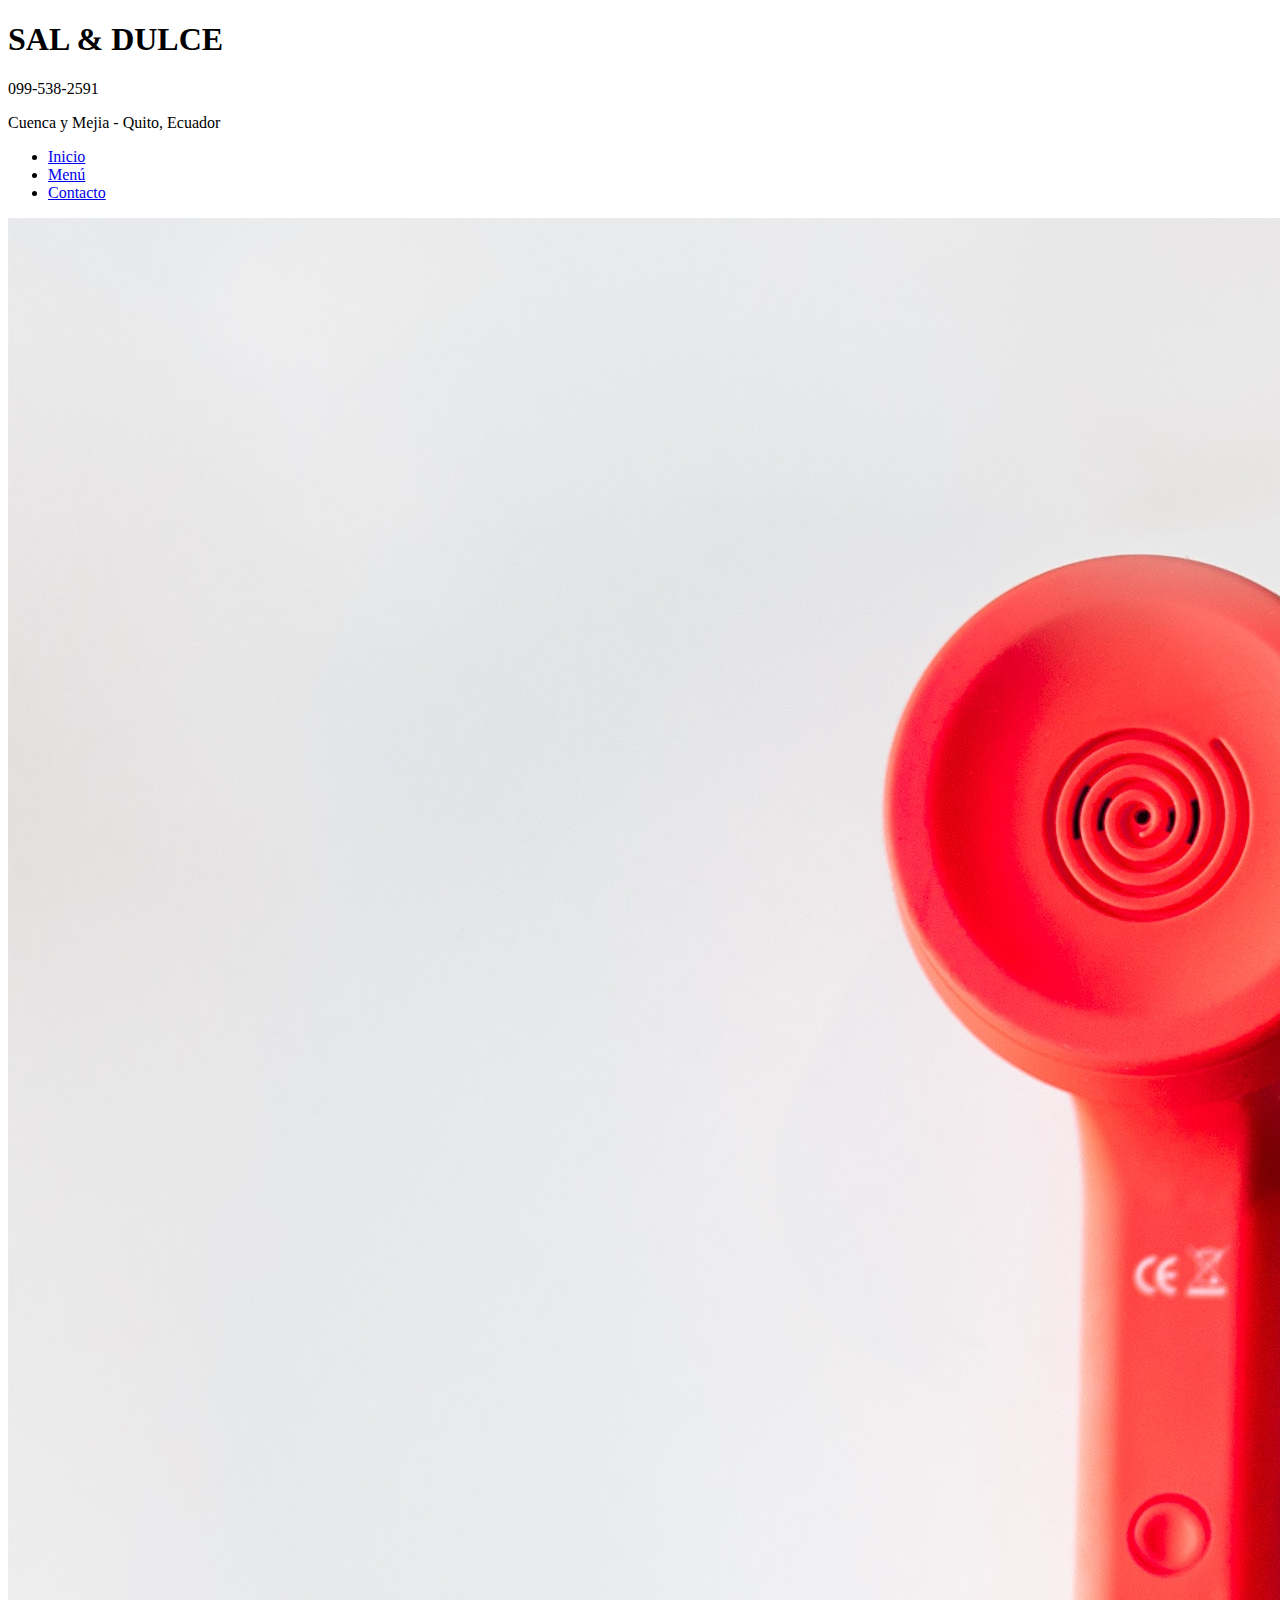
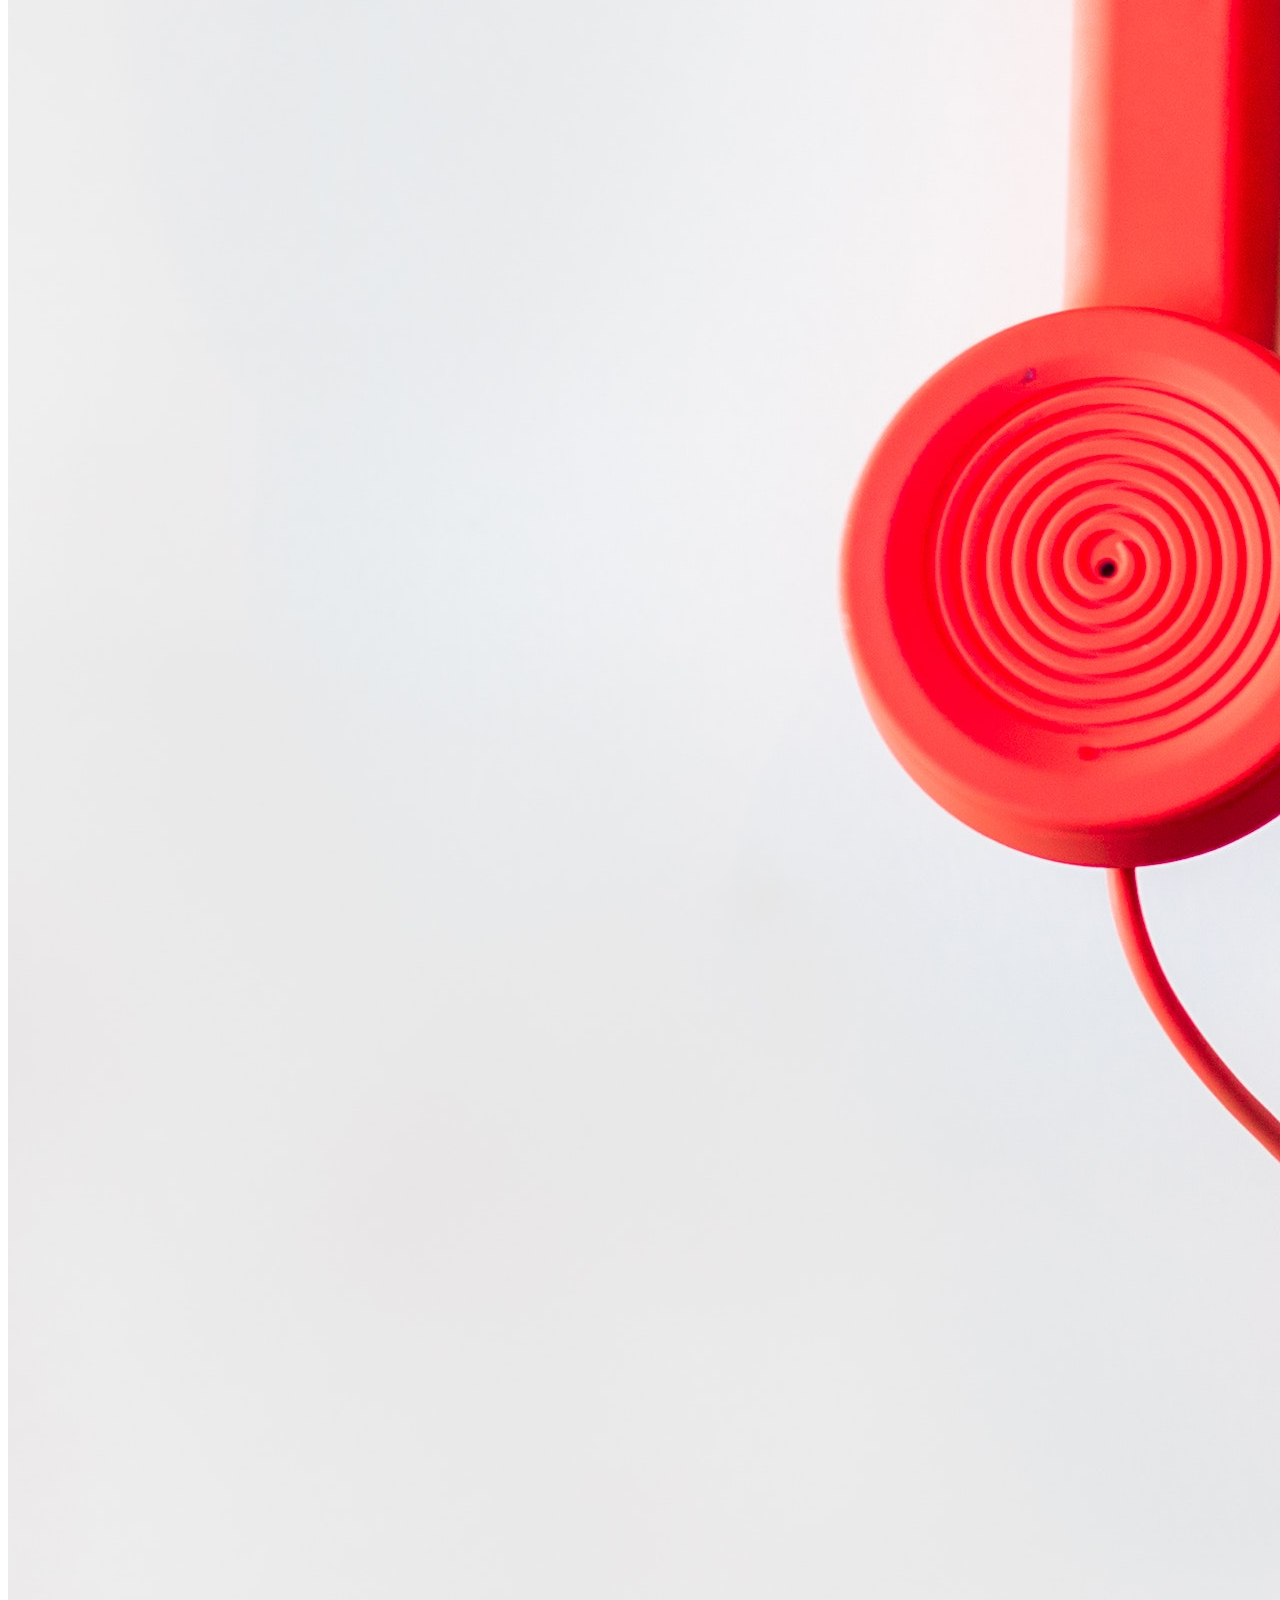
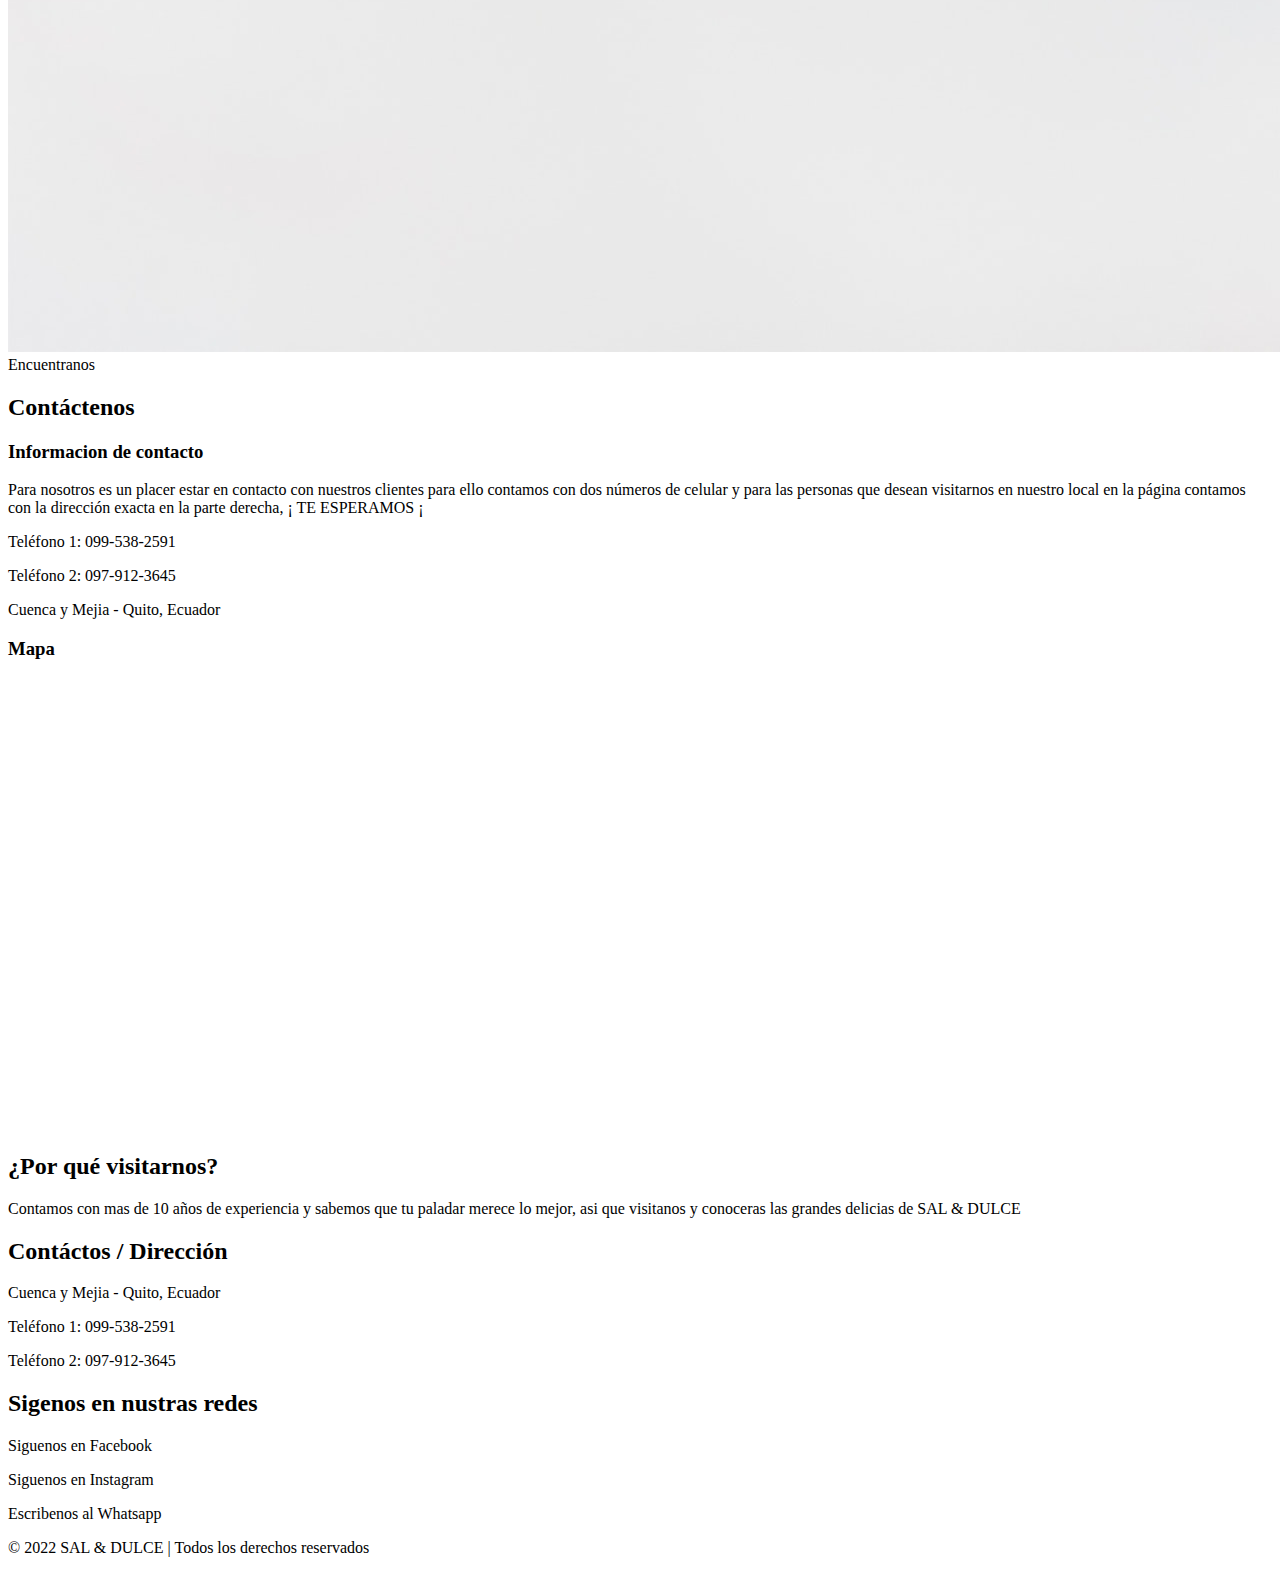
==== contacto.html @ 640c5a64 "Add files via upload" ====
<!DOCTYPE html>
<html lang="es">
  <head>
    <meta charset="utf-8">
    <title>Contacto | SAL & DULCE</title>
    <meta name="viewport" content="width=device-width, user-scalable=yes, initial-scale=1.0, maximum-scale=3.0, minimum-scale=1.0">
    <link rel="shortcut icon" href="imagen/Pestaña.jpeg" type="img/x-icon">
    <link rel="stylesheet" href="estilos.css">
    <link rel="stylesheet" href="css/contacto.css">
    <link rel="stylesheet" href="css/fontello.css">
  </head>
  <body>
    <header class="main-header">
      <div class="container container--flex">
        <div class="logo-container column column--50">
          <h1 class="logo">SAL & DULCE</h1>
        </div>
        <div class="main-header__contacInfo column column--50">
          <p class="main-header__contacInfo__phone">
            <span class="icon-phone">099-538-2591</span>
          </p>
          <p class="main-header__contacInfo__address">
            <span class="icon-location">Cuenca y Mejia - Quito, Ecuador</span>
          </p>
        </div>
      </div>
      </header>
      <nav class="main-nav">
        <div class="container container--flex">
          <span class="icon-menu" id="btnmenu"></span>
          <ul class="menu" id="menu">
            <li class="menu__item"><a href="index.html" class="menu__link">Inicio</a></li>
            <!--<li class="menu__item"><a href="nosotros.html" class="menu__link">Nosotros</a></li>-->
            <li class="menu__item"><a href="menu.html" class="menu__link">Menú</a></li>
            <li class="menu__item"><a href="contacto.html" class="menu__link menu__link--select">Contacto</a></li>
          </ul>
          <div class="social-icon">
            <a href="https://www.facebook.com/Sal-Dulce-102624468648992" class="social-icon__link">
              <spam class="icon-facebook"></spam>
            </a>
            <a href="https://www.instagram.com/salydulce58/" class="social-icon__link">
              <spam class="icon-instagram"></spam>
            </a>
            <a href="" class="social-icon__link">
              <spam class="icon-whatsapp"></spam>
            </a>
          </div>
        </div>
      </nav>
      <section class="banner">
        <img src="imagen/baner-contacto.jpg" alt="" class="banner__img">
        <div class="banner__content">Encuentranos</div>
      </section>
      <main class="main">
        <section class="group contact">
          <h2 class="group__title">Contáctenos</h2>
          <div class="container container--flex">
            <div class="contact-information column column--50">
              <h3 class="column__title">Informacion de contacto</h3>
              <p class="column__txt">Para nosotros es un placer estar en contacto con nuestros clientes para ello contamos con dos números de celular y para las personas que desean visitarnos en nuestro local en la página contamos con la dirección exacta en la parte derecha, ¡ TE ESPERAMOS ¡</p>
              <p class="column__txt"><span class="icon-phone"></span>Teléfono 1: 099-538-2591</p>
              <p class="column__txt"><span class="icon-phone"></span>Teléfono 2: 097-912-3645</p>
              <p class="column__txt"><span class="icon-location"></span>Cuenca y Mejia - Quito, Ecuador</p>
              <div class="social-icon">
                <a href="https://www.facebook.com/Sal-Dulce-102624468648992" class="social-icon__link"><spam class="icon-facebook"></spam></a>
                <a href="https://www.instagram.com/salydulce58/" class="social-icon__link"><spam class="icon-instagram"></spam></a>
                <a href="" class="social-icon__link"><spam class="icon-whatsapp"></spam></a>
              </div>
            </div>
            <div  class="formulario column column--50">
              <h3 class="column__title">Mapa</h3>
              <iframe src="https://www.google.com/maps/embed?pb=!1m18!1m12!1m3!1d249.36184358241204!2d-78.51302992907988!3d-0.2177865762095249!2m3!1f0!2f0!3f0!3m2!1i1024!2i768!4f13.1!3m3!1m2!1s0x0%3A0x1cfa40de4ee5f820!2sSAL%20Y%20DULCE!5e0!3m2!1ses-419!2sec!4v1648681097651!5m2!1ses-419!2sec" width="600" height="450" style="border:0;" allowfullscreen="" loading="lazy" referrerpolicy="no-referrer-when-downgrade" class="mapa"></iframe>              
            </div>
          </div>
        </section>
      </main>
      <footer class="main-footer">
        <div class="container container--flex">
          <div class="column column--33">
            <h2 class="column__title">¿Por qué visitarnos?</h2>
            <p class="column__txt">Contamos con mas de 10 años de experiencia y sabemos que tu paladar merece lo mejor, asi que visitanos y conoceras las grandes delicias de SAL & DULCE</p>
          </div>
          <div class="column column--33">
            <h2 class="column__title">Contáctos / Dirección</h2>
            <p class="column__txt">Cuenca y Mejia - Quito, Ecuador</p>
            <p class="column__txt">Teléfono 1: 099-538-2591</p>
            <p class="column__txt">Teléfono 2: 097-912-3645</p>
          </div>
          <div class="column column--33">
            <h2 class="column__title">Sigenos en nustras redes</h2>
            <p class="column__txt"><a href="https://www.facebook.com/Sal-Dulce-102624468648992" class="icon-facebook"></a>Siguenos en Facebook</p>
            <p class="column__txt"><a href="https://www.instagram.com/salydulce58/" class="icon-instagram"></a>Siguenos en Instagram</p>
            <p class="column__txt"><a href="" class="icon-whatsapp"></a>Escribenos al Whatsapp</p>
          </div>
          <p class="copy">&copy 2022 SAL & DULCE | Todos los derechos reservados</p>
        </div>
      </footer>
      <script src="js/menu.js"></script>
      <script src="js/modal.js"></script>
  </body>
</html>
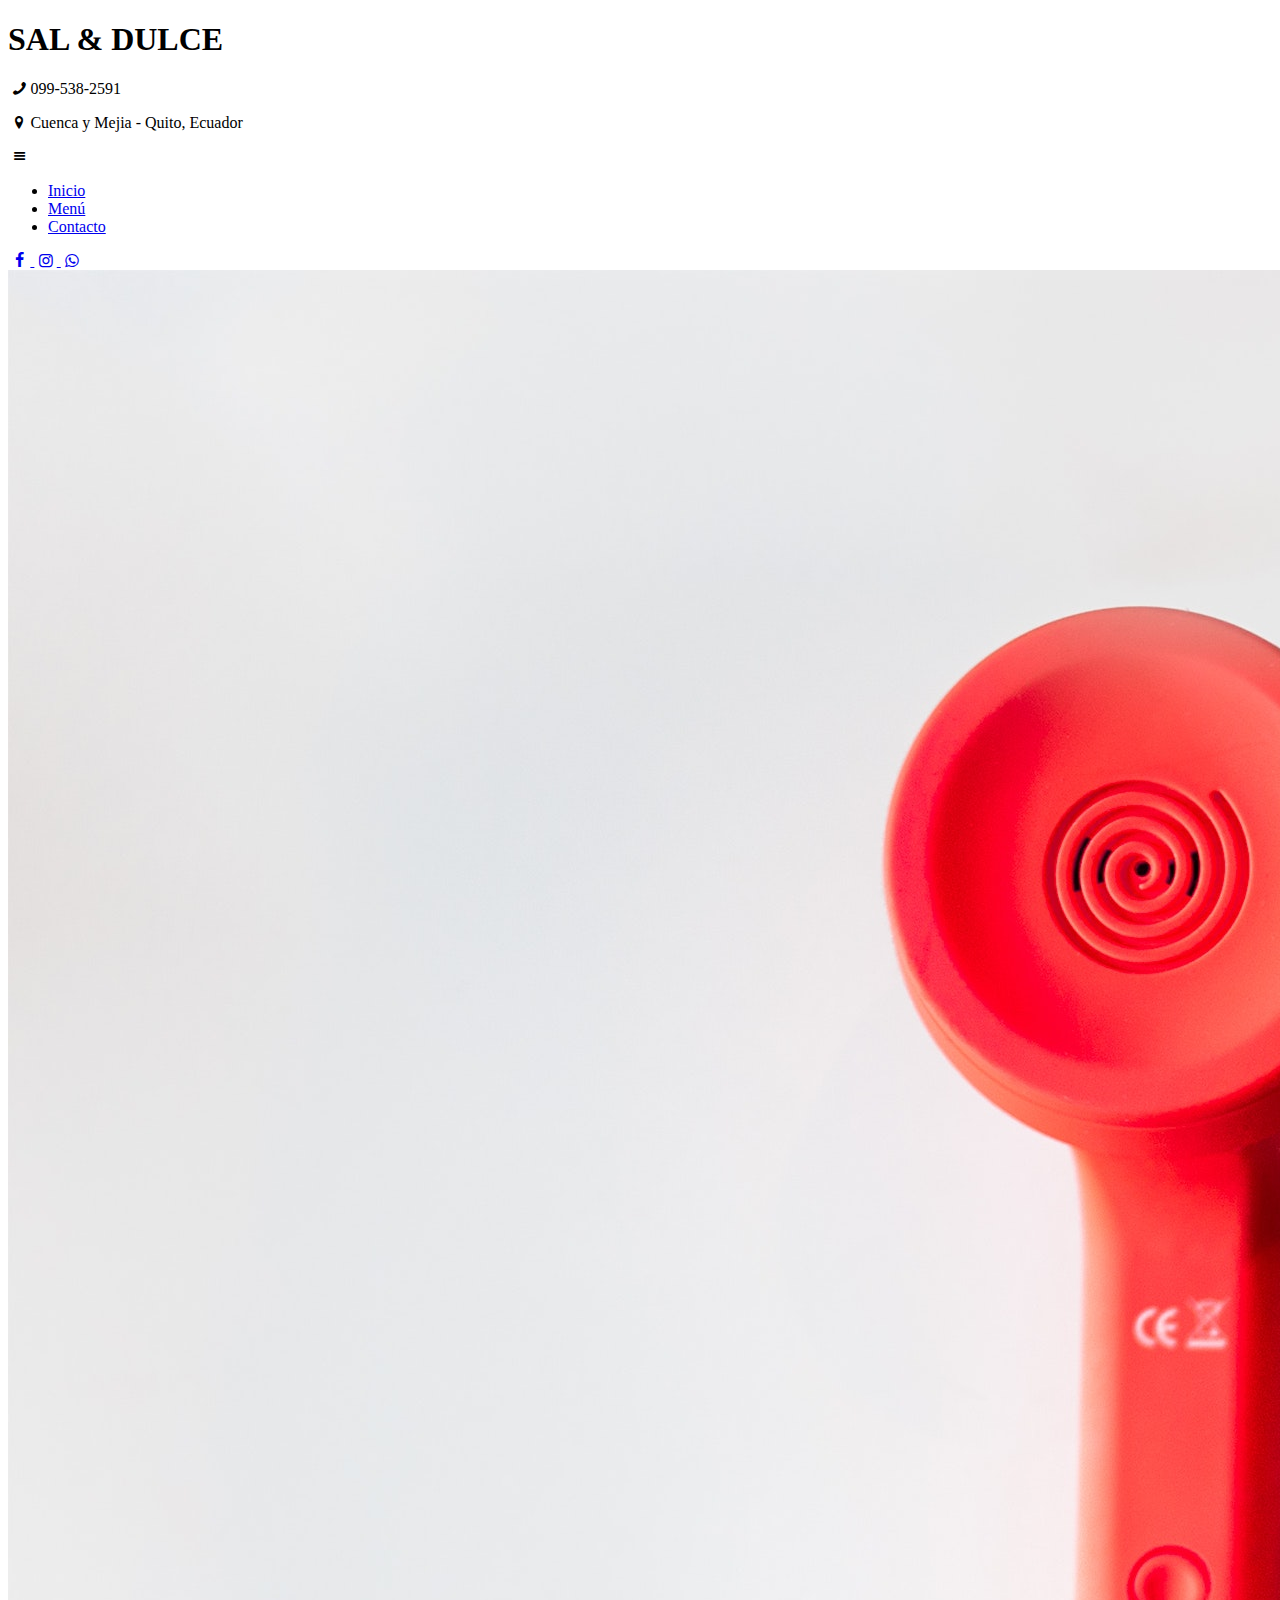
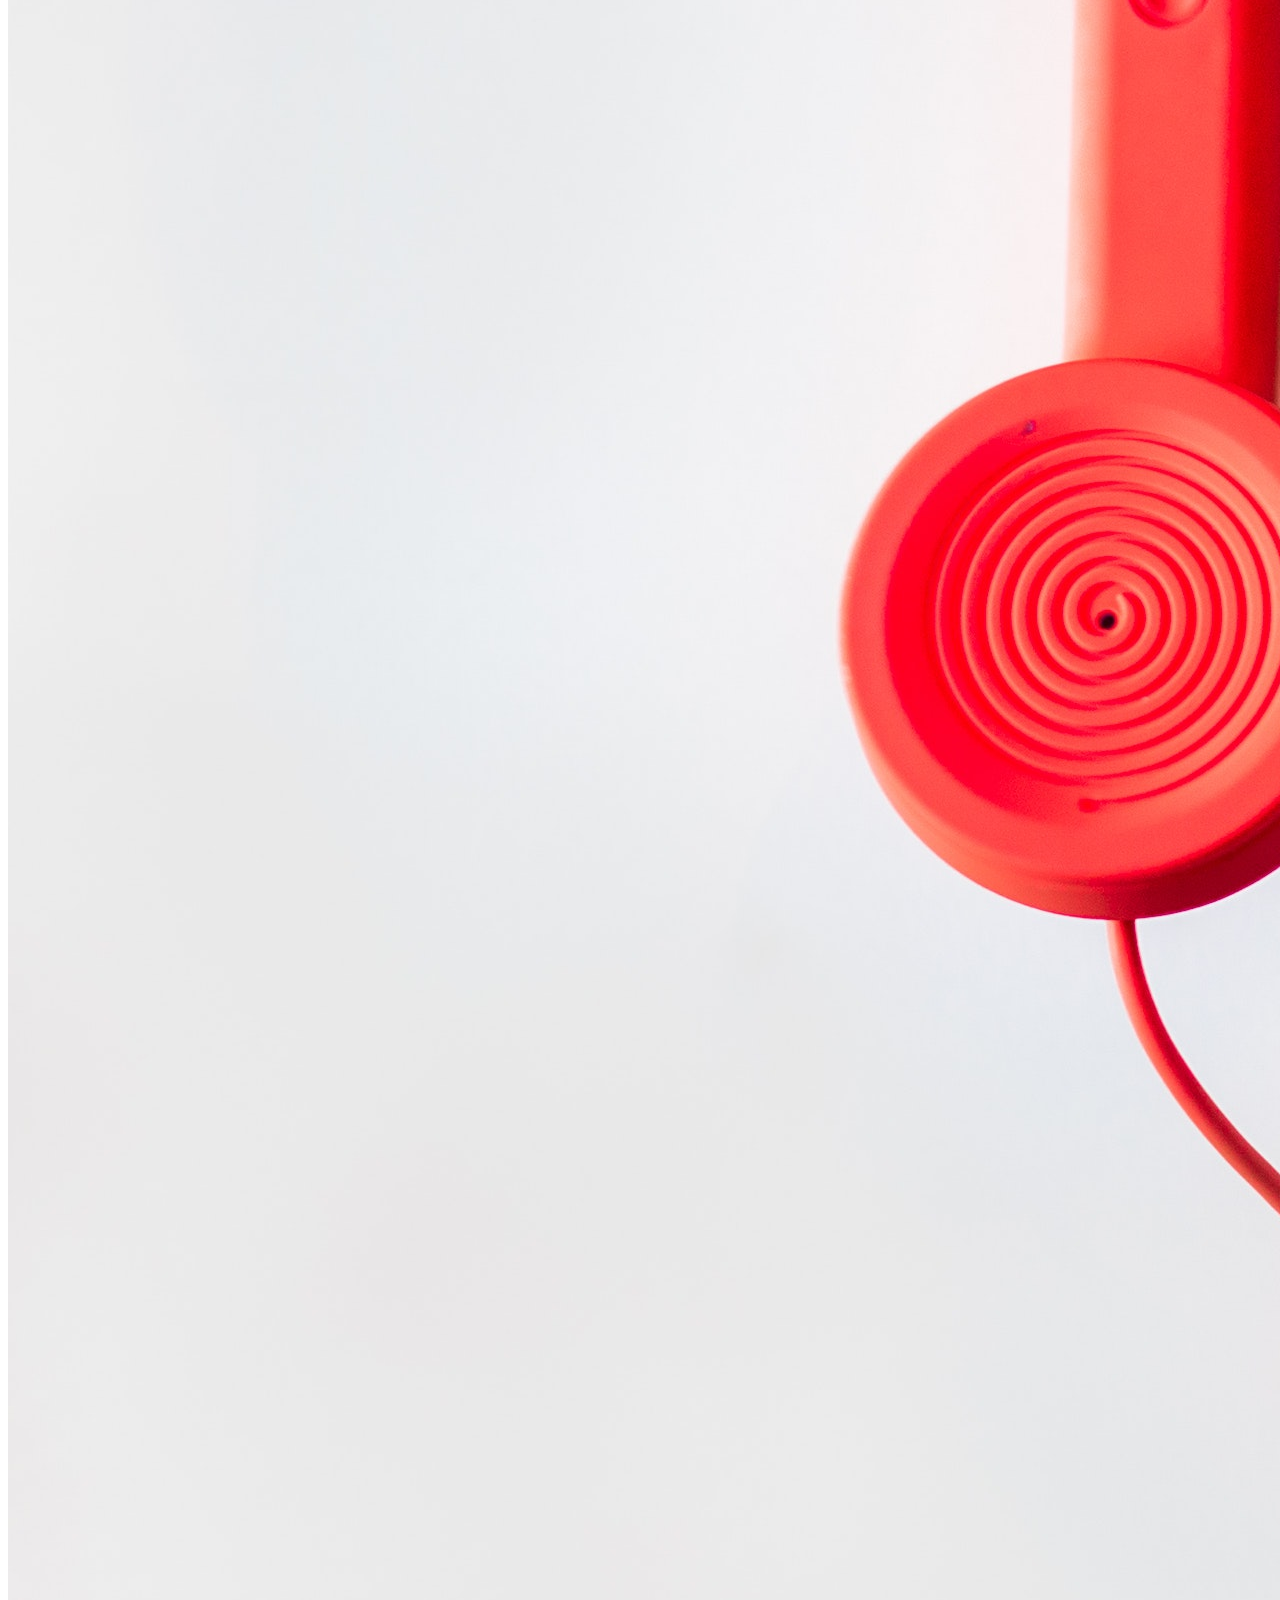
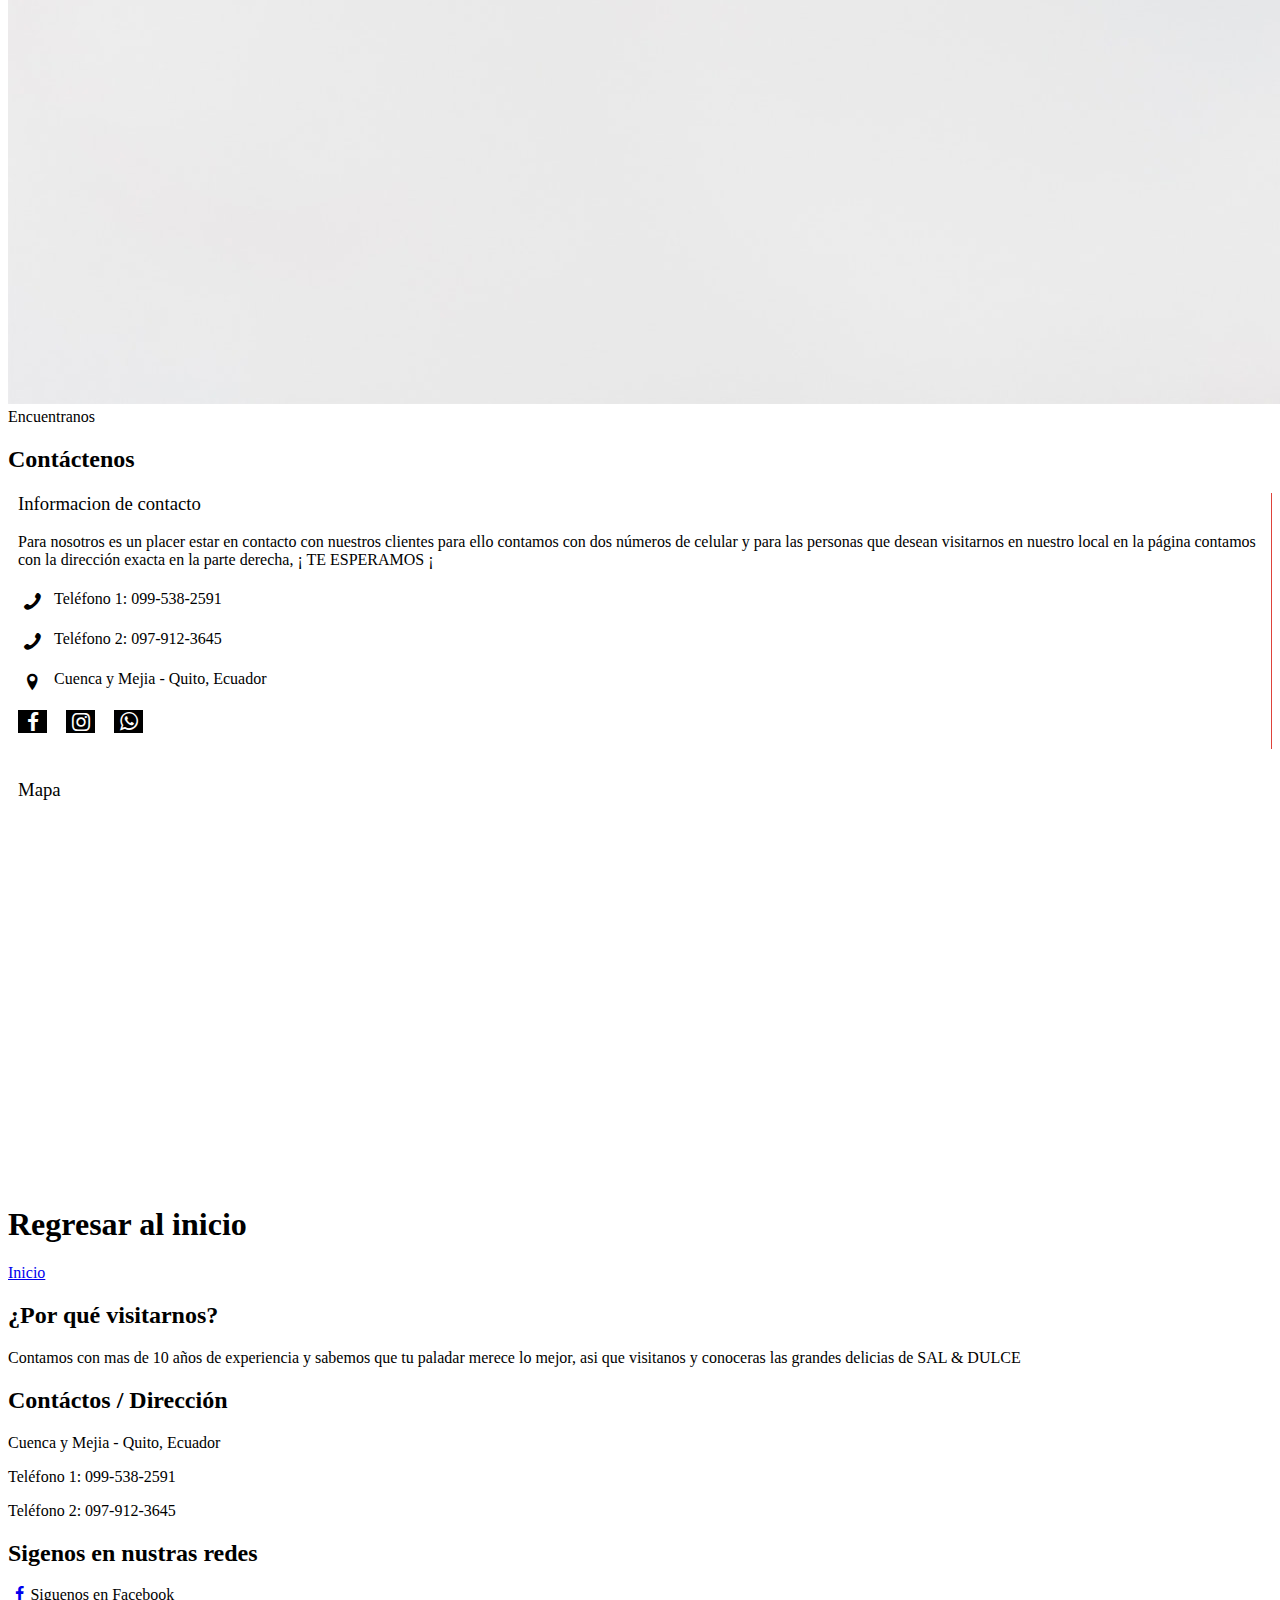
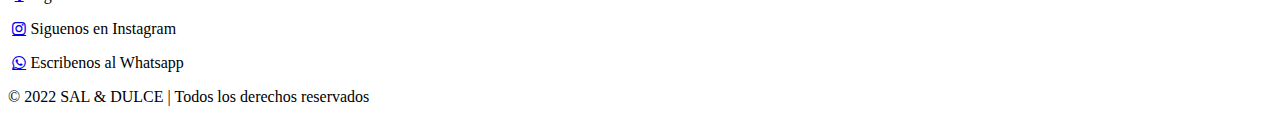
==== commit 0ca70b57: "Add files via upload" ====
--- a/contacto.html
+++ b/contacto.html
@@ -41,7 +41,7 @@
             <a href="https://www.instagram.com/salydulce58/" class="social-icon__link">
               <spam class="icon-instagram"></spam>
             </a>
-            <a href="" class="social-icon__link">
+            <a href="https://wa.me/593995382591" class="social-icon__link">
               <spam class="icon-whatsapp"></spam>
             </a>
           </div>
@@ -64,7 +64,7 @@
               <div class="social-icon">
                 <a href="https://www.facebook.com/Sal-Dulce-102624468648992" class="social-icon__link"><spam class="icon-facebook"></spam></a>
                 <a href="https://www.instagram.com/salydulce58/" class="social-icon__link"><spam class="icon-instagram"></spam></a>
-                <a href="" class="social-icon__link"><spam class="icon-whatsapp"></spam></a>
+                <a href="https://wa.me/593995382591" class="social-icon__link"><spam class="icon-whatsapp"></spam></a>
               </div>
             </div>
             <div  class="formulario column column--50">
@@ -74,6 +74,8 @@
           </div>
         </section>
       </main>
+      <h1 class="platos__title title " href="manu.html">Regresar al inicio</h1>
+        <a href="index.html" class="btn btn--contact">Inicio</a> 
       <footer class="main-footer">
         <div class="container container--flex">
           <div class="column column--33">
@@ -90,7 +92,7 @@
             <h2 class="column__title">Sigenos en nustras redes</h2>
             <p class="column__txt"><a href="https://www.facebook.com/Sal-Dulce-102624468648992" class="icon-facebook"></a>Siguenos en Facebook</p>
             <p class="column__txt"><a href="https://www.instagram.com/salydulce58/" class="icon-instagram"></a>Siguenos en Instagram</p>
-            <p class="column__txt"><a href="" class="icon-whatsapp"></a>Escribenos al Whatsapp</p>
+            <p class="column__txt"><a href="https://wa.me/593995382591" class="icon-whatsapp"></a>Escribenos al Whatsapp</p>
           </div>
           <p class="copy">&copy 2022 SAL & DULCE | Todos los derechos reservados</p>
         </div>
--- a/css/contacto.css
+++ b/css/contacto.css
@@ -0,0 +1,89 @@
+.contact-information{
+  padding: 10px;
+  padding-top: 0;
+  margin-bottom: 30px;
+  border-bottom: 1px solid #DE423A;
+}
+.contact-information .column__title{
+  font-family: 'Pacifico', cursive;
+  font-weight: 100;
+}
+.formulario .column__title{
+  font-family: 'Pacifico', cursive;
+  font-weight: 100;
+}
+.contact-information [class*="icon-"]{
+  font-size: 1.3em;
+  margin-right: 7px;
+  position: relative;
+  top: 5px;
+}
+.contact-information .social-icon{
+  justify-content: flex-start;
+  margin-bottom: 10px;
+}
+.contact-information .social-icon [class*="icon-"] {
+  background: black;
+  color: #fff;
+  margin-left: 0;
+  margin-right: 15px;
+}
+.formulario{
+  padding: 10px;
+  padding-top: 0;
+}
+.formulario__label, .formulario__input-txt, .formulario__textarea{
+  display: block;
+  width: 100%;
+}
+.formulario__input-txt{
+  padding: 10px;
+  margin-bottom: 10px;
+}
+.formulario__textarea{
+  min-height: 100px;
+  min-width: 100%;
+  max-width: 100%;
+  max-height: 100px;
+}
+.formulario__btn{
+  border: none;
+  cursor: pointer;
+  font-size: 1em;
+}
+@media screen and (min-width:480px){
+  .contact .container--flex{
+    align-items: flex-start;
+  }
+  .contact-information p {
+    font-size: 0.75em;
+  }
+  .contact-information{
+    border-right: 1px solid #DE423A;
+    border-bottom: none;
+  }
+  .mapa{
+    width: 240px;
+    height: 300px;
+  }
+
+}
+@media screen and (min-width:768px){
+  .contact-information p {
+    font-size: 1em;
+  }
+  .column-information .column__title{
+    font-size: 1.5em;
+  }
+  .mapa{
+    width: 400px;
+    height: 350px;
+  }
+}
+
+@media screen and (min-width:1024px){
+  .mapa{
+    width: 540px;
+    height: 350px;
+  }
+}
--- a/css/fontello.css
+++ b/css/fontello.css
@@ -0,0 +1,100 @@
+@font-face {
+  font-family: 'fontello';
+  src: url('../fuentes/fontello.eot?84308937');
+  src: url('../fuentes/fontello.eot?84308937#iefix') format('embedded-opentype'),
+       url('../fuentes/fontello.woff2?84308937') format('woff2'),
+       url('../fuentes/fontello.woff?84308937') format('woff'),
+       url('../fuentes/fontello.ttf?84308937') format('truetype'),
+       url('../fuentes/fontello.svg?84308937#fontello') format('svg');
+  font-weight: normal;
+  font-style: normal;
+}
+/* Chrome hack: SVG is rendered more smooth in Windozze. 100% magic, uncomment if you need it. */
+/* Note, that will break hinting! In other OS-es font will be not as sharp as it could be */
+/*
+@media screen and (-webkit-min-device-pixel-ratio:0) {
+  @font-face {
+    font-family: 'fontello';
+    src: url('../font/fontello.svg?84308937#fontello') format('svg');
+  }
+}
+*/
+[class^="icon-"]:before, [class*=" icon-"]:before {
+  font-family: "fontello";
+  font-style: normal;
+  font-weight: normal;
+  speak: never;
+
+  display: inline-block;
+  text-decoration: inherit;
+  width: 1em;
+  margin-right: .2em;
+  text-align: center;
+  /* opacity: .8; */
+
+  /* For safety - reset parent styles, that can break glyph codes*/
+  font-variant: normal;
+  text-transform: none;
+
+  /* fix buttons height, for twitter bootstrap */
+  line-height: 1em;
+
+  /* Animation center compensation - margins should be symmetric */
+  /* remove if not needed */
+  margin-left: .2em;
+
+  /* you can be more comfortable with increased icons size */
+  /* font-size: 120%; */
+
+  /* Font smoothing. That was taken from TWBS */
+  -webkit-font-smoothing: antialiased;
+  -moz-osx-font-smoothing: grayscale;
+
+  /* Uncomment for 3D effect */
+  /* text-shadow: 1px 1px 1px rgba(127, 127, 127, 0.3); */
+}
+
+.icon-picture:before { content: '\e800'; } /* '' */
+.icon-user:before { content: '\e801'; } /* '' */
+.icon-users:before { content: '\e802'; } /* '' */
+.icon-cancel:before { content: '\e803'; } /* '' */
+.icon-check:before { content: '\e804'; } /* '' */
+.icon-menu:before { content: '\e805'; } /* '' */
+.icon-home:before { content: '\e806'; } /* '' */
+.icon-phone:before { content: '\e807'; } /* '' */
+.icon-chat:before { content: '\e808'; } /* '' */
+.icon-mobile:before { content: '\e809'; } /* '' */
+.icon-thumbs-up:before { content: '\e80a'; } /* '' */
+.icon-location-outline:before { content: '\e80b'; } /* '' */
+.icon-mail:before { content: '\e80c'; } /* '' */
+.icon-cafe:before { content: '\e80d'; } /* '' */
+.icon-group:before { content: '\e80e'; } /* '' */
+.icon-rss:before { content: '\e80f'; } /* '' */
+.icon-chat-1:before { content: '\e810'; } /* '' */
+.icon-tag:before { content: '\e811'; } /* '' */
+.icon-share:before { content: '\e812'; } /* '' */
+.icon-location:before { content: '\e813'; } /* '' */
+.icon-calendar:before { content: '\e814'; } /* '' */
+.icon-menu-outline:before { content: '\e815'; } /* '' */
+.icon-clock:before { content: '\e816'; } /* '' */
+.icon-rain:before { content: '\e817'; } /* '' */
+.icon-cloud-sun:before { content: '\e818'; } /* '' */
+.icon-rain-1:before { content: '\e819'; } /* '' */
+.icon-rain-inv:before { content: '\e81a'; } /* '' */
+.icon-cancel-1:before { content: '\e81b'; } /* '' */
+.icon-left-bold:before { content: '\e81c'; } /* '' */
+.icon-calendar-1:before { content: '\e81d'; } /* '' */
+.icon-cancel-2:before { content: '\e81e'; } /* '' */
+.icon-restaurant:before { content: '\e832'; } /* '' */
+.icon-twitter:before { content: '\f099'; } /* '' */
+.icon-facebook:before { content: '\f09a'; } /* '' */
+.icon-instagram:before { content: '\f16d'; } /* '' */
+.icon-apple:before { content: '\f179'; } /* '' */
+.icon-android:before { content: '\f17b'; } /* '' */
+.icon-google:before { content: '\f1a0'; } /* '' */
+.icon-whatsapp:before { content: '\f232'; } /* '' */
+.icon-credit-card-alt:before { content: '\f283'; } /* '' */
+.icon-id-card-o:before { content: '\f2c3'; } /* '' */
+.icon-thermometer:before { content: '\f2c7'; } /* '' */
+.icon-dropbox:before { content: '\f330'; } /* '' */
+.icon-search:before { content: '\f50d'; } /* '' */
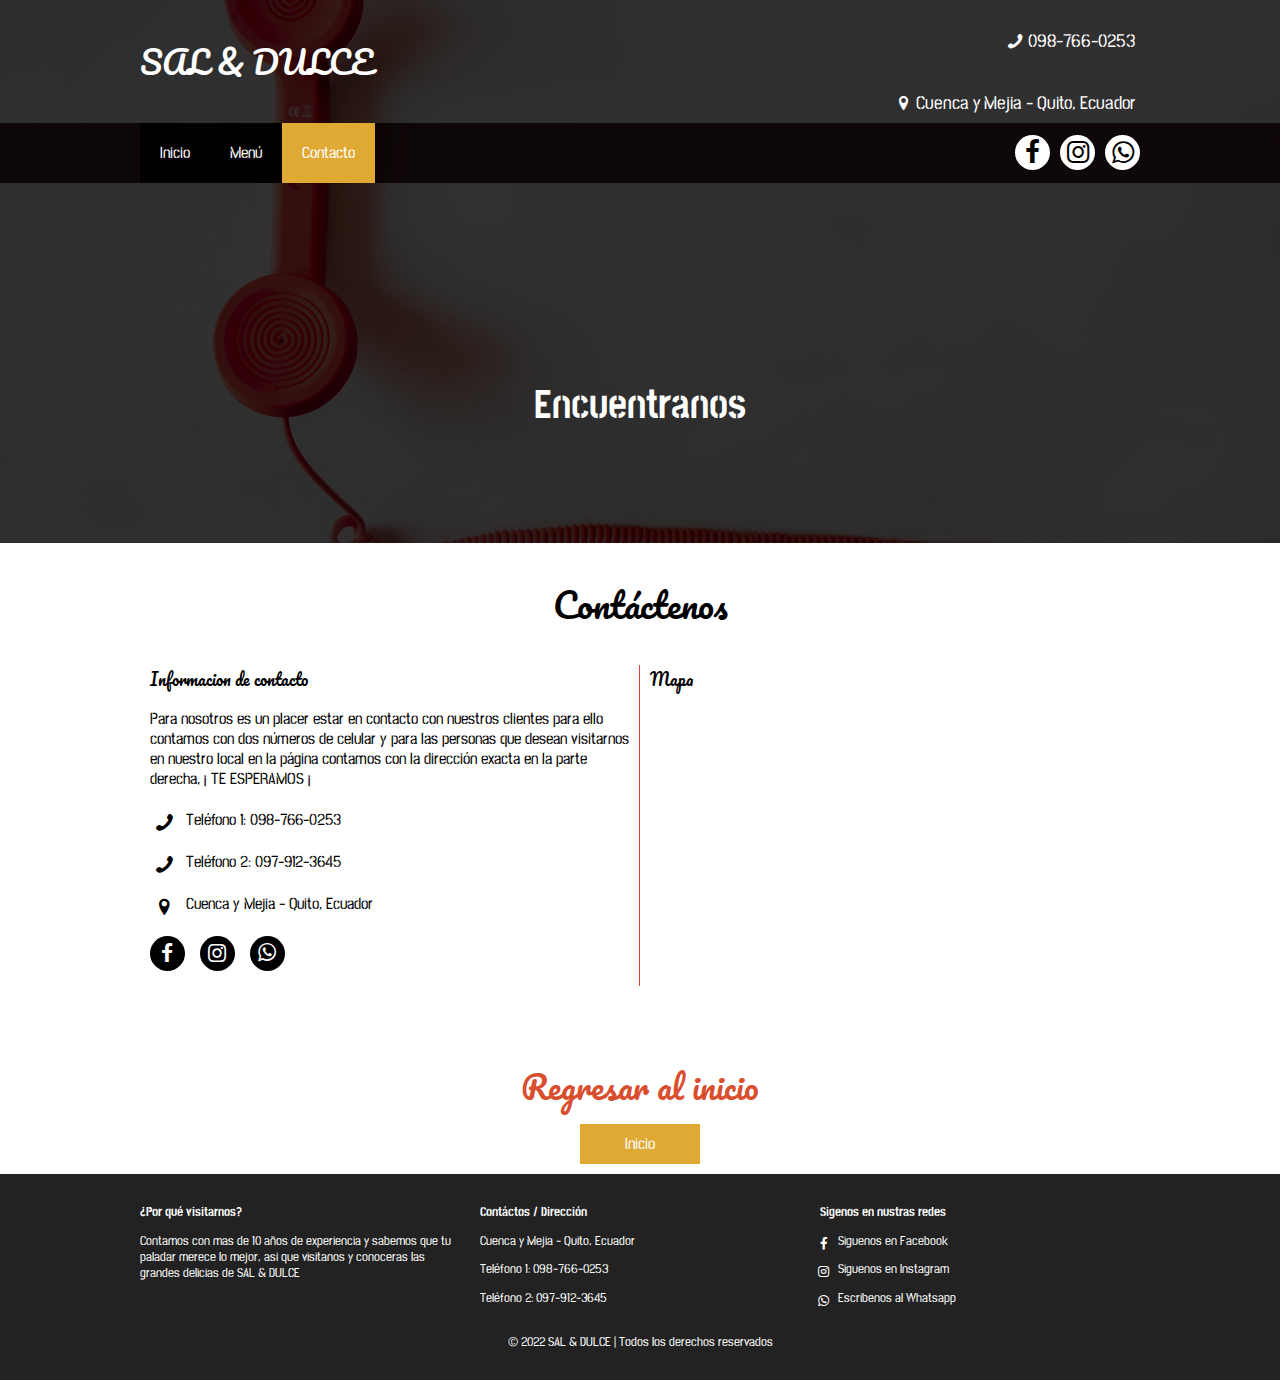
==== commit cae3ded5: "Add files via upload" ====
--- a/contacto.html
+++ b/contacto.html
@@ -17,7 +17,7 @@
         </div>
         <div class="main-header__contacInfo column column--50">
           <p class="main-header__contacInfo__phone">
-            <span class="icon-phone">099-538-2591</span>
+            <span class="icon-phone">098-766-0253</span>
           </p>
           <p class="main-header__contacInfo__address">
             <span class="icon-location">Cuenca y Mejia - Quito, Ecuador</span>
@@ -41,7 +41,7 @@
             <a href="https://www.instagram.com/salydulce58/" class="social-icon__link">
               <spam class="icon-instagram"></spam>
             </a>
-            <a href="https://wa.me/593995382591" class="social-icon__link">
+            <a href="https://wa.me/593987660253" class="social-icon__link">
               <spam class="icon-whatsapp"></spam>
             </a>
           </div>
@@ -58,13 +58,13 @@
             <div class="contact-information column column--50">
               <h3 class="column__title">Informacion de contacto</h3>
               <p class="column__txt">Para nosotros es un placer estar en contacto con nuestros clientes para ello contamos con dos números de celular y para las personas que desean visitarnos en nuestro local en la página contamos con la dirección exacta en la parte derecha, ¡ TE ESPERAMOS ¡</p>
-              <p class="column__txt"><span class="icon-phone"></span>Teléfono 1: 099-538-2591</p>
+              <p class="column__txt"><span class="icon-phone"></span>Teléfono 1: 098-766-0253</p>
               <p class="column__txt"><span class="icon-phone"></span>Teléfono 2: 097-912-3645</p>
               <p class="column__txt"><span class="icon-location"></span>Cuenca y Mejia - Quito, Ecuador</p>
               <div class="social-icon">
                 <a href="https://www.facebook.com/Sal-Dulce-102624468648992" class="social-icon__link"><spam class="icon-facebook"></spam></a>
                 <a href="https://www.instagram.com/salydulce58/" class="social-icon__link"><spam class="icon-instagram"></spam></a>
-                <a href="https://wa.me/593995382591" class="social-icon__link"><spam class="icon-whatsapp"></spam></a>
+                <a href="https://wa.me/593987660253" class="social-icon__link"><spam class="icon-whatsapp"></spam></a>
               </div>
             </div>
             <div  class="formulario column column--50">
@@ -85,14 +85,14 @@
           <div class="column column--33">
             <h2 class="column__title">Contáctos / Dirección</h2>
             <p class="column__txt">Cuenca y Mejia - Quito, Ecuador</p>
-            <p class="column__txt">Teléfono 1: 099-538-2591</p>
+            <p class="column__txt">Teléfono 1: 098-766-0253</p>
             <p class="column__txt">Teléfono 2: 097-912-3645</p>
           </div>
           <div class="column column--33">
             <h2 class="column__title">Sigenos en nustras redes</h2>
             <p class="column__txt"><a href="https://www.facebook.com/Sal-Dulce-102624468648992" class="icon-facebook"></a>Siguenos en Facebook</p>
             <p class="column__txt"><a href="https://www.instagram.com/salydulce58/" class="icon-instagram"></a>Siguenos en Instagram</p>
-            <p class="column__txt"><a href="https://wa.me/593995382591" class="icon-whatsapp"></a>Escribenos al Whatsapp</p>
+            <p class="column__txt"><a href="https://wa.me/593987660253" class="icon-whatsapp"></a>Escribenos al Whatsapp</p>
           </div>
           <p class="copy">&copy 2022 SAL & DULCE | Todos los derechos reservados</p>
         </div>
--- a/estilos.css
+++ b/estilos.css
@@ -0,0 +1,473 @@
+@font-face {
+  font-family: "Pacifico";
+  src: url(fuentes/Pacifico-Regular.ttf)
+}
+@font-face {
+  font-family: "Stick No Bills";
+  src: url(fuentes/StickNoBills-Regular.ttf)
+}
+@font-face {
+  font-family: "Stick No Bills";
+  font-weight: bold;
+  src: url(fuentes/StickNoBills-Bold.ttf)
+}
+*{
+  box-sizing: border-box;
+}
+body{
+  font-family: 'Stick No Bills', sans-serif;
+  margin: 0;
+}
+/*---------------------Estilos base----------------*/
+img{
+  display: block;
+  width: 100%;
+  max-width: 100%;
+}
+h1, h2, h3, h4, h5, h6 {
+  margin: 0;
+}
+.container {
+  width: 100%;
+  margin: auto;
+}
+.container--flex {
+  display: flex;
+  flex-wrap: wrap;
+  justify-content: space-between;
+  align-items: center;
+}
+.column{
+  width: 100%;
+}
+/*---------------------Estilos del header----------------*/
+.main-header{
+  width: 100%;
+}
+.logo {
+  font-size: 1.8em;
+  color: #DE423A;
+  padding: 10px;
+  font-family: 'Pacifico', cursive;
+  font-weight: 100;
+}
+.main-header__contacInfo__phone{
+  background: #D84E2F;
+  color: #fff;
+  margin: 0, auto;
+  padding: 10px;
+}
+.main-header__contacInfo__address {
+  padding: 10px;
+  margin: 0;
+}
+.main-header [class*="icon-"] {
+  position: relative;
+  top: 2px;
+  right: 5px;
+}
+/*---------------------Estilos del menu----------------*/
+.main-nav{
+  width: 100%;
+  position: relative;
+  z-index: 2000;
+  padding: 10px;
+}
+.icon-menu{
+  display: block;
+  color: #fff;
+  border: 1px solid #fff;
+  border-radius: 3px;
+  width: 40px;
+  height: 40px;
+  line-height: 45px;
+  text-align: center;
+  cursor: pointer;
+  font-size: 1.5em;
+}
+.social-icon{
+  display: flex;
+  justify-content: space-between;
+}
+.social-icon [class*="icon-"] {
+  color: black;
+  margin-left: 10px;
+  display: flex;
+  justify-content: center;
+  align-items: center;
+  font-size: 1.6em;
+  width: 35px;
+  height: 35px;
+  background: #fff;
+  border-radius: 50%;
+}
+.social-icon__link{
+  text-decoration: none;
+}
+.menu{
+  position: absolute;
+  top: 60px;
+  left: 0;
+  width: 100%;
+  background: rgba(0,0,0,.85);
+  padding: 0;
+  margin: 0;
+  list-style: none;
+  text-align: center;
+  height: 0;
+  overflow: hidden;
+  /*animacion del menu con el mostrar*/
+  transition: height .3s linear;
+}
+.menu__link{
+  display: block;
+  padding: 15px;
+  color: #fff;
+  text-decoration: none;
+}
+.menu__link:hover{
+  background: #E0A933;
+}
+.menu__link--select{
+  background: #E0A933;
+}
+.mostrar{
+  height: 200px;
+}
+/*---------------------Estilos del banner----------------*/
+.banner{
+  margin-top: -55px;
+  position: relative;
+}
+.banner:before{
+  content: '';
+  position: absolute;
+  width: 100%;
+  height: 100%;
+  background: rgba(0,0,0,0.8);
+  z-index: 1000;
+  top: 0;
+}
+.banner__img{
+  width: 100%;
+  height: 550px;
+  object-fit: cover;
+}
+.banner__content{
+  width: 90%;
+  color: #fff;
+  text-align: center;
+  position: absolute;
+  z-index: 1500;
+  top: 75%;
+  left: 50%;
+  transform: translateX(-50%) translateY(-50%);
+  font-size: 1.5em;
+  font-weight: bold;
+}
+/*---------------------Estilos principales----------------*/
+.group--color .container {
+  background: #D84E2F;
+  color: #fff;
+  padding: 10px;
+  text-align: center;
+}
+.main__title {
+  margin: 15px 0;
+  font-size: 1.8em;
+  font-family: 'Pacifico', cursive;
+  font-weight: 100;
+}
+.column__title{
+  font-size: 1.3em;
+}
+.main__about__description .column:nth-child(2){
+  padding: 10px;
+}
+.btn{
+  display: block;
+  text-align: center;
+  text-decoration: none;
+  width: 120px;
+  background: #E0A933;
+  color: #fff;
+  padding: 10px;
+  margin: 10px auto;
+}
+.group__title{
+  font-family: 'Pacifico', cursive;
+  text-align: center;
+  font-weight: 100;
+  font-size: 1.8em;
+  margin: 30px;
+}
+.today-special .column {
+  margin-bottom: 30px;
+  text-align: center;
+}
+.today-special__img{
+  margin: auto;
+  max-width: 350px;
+  transition: all 0.5s;
+  cursor: pointer;
+}
+.today-special__img:hover{
+  transform: scale(1.05);
+}
+.today-special__title{
+  font-size: 1.3em;
+  padding-top: 10px;
+  padding-bottom: 20px;
+}
+.today-special__price{
+  font-size: 1.5em;
+  color: #D84E2F;
+  font-weight: bold;
+}
+/*---------------------Estilos del footer----------------*/
+.main-footer{
+  background: #222;
+  color: #fff;
+  padding: 10px;
+  padding-top: 20px;
+  padding-bottom: 20px;
+  font-size: .8em;
+}
+.copy{
+  text-align: center;
+  margin: auto;
+  margin-top: 15px;
+}
+.main-footer [class*="icon-"]{
+  color: #fff;
+  text-decoration: none;
+}
+.main-footer [class*="icon-"]:before{
+  position: relative;
+  top: 3px;
+  right: 5px;
+}
+/*---------------------Estilos responsive----------------*/
+@media screen and (min-width:480px){
+  .logo{
+    color: #fff;
+  }
+  .main-header__contacInfo{
+    text-align: right;
+  }
+  .banner{
+    margin-top: -190px;
+    z-index: -1000;
+  }
+  .main-header__contacInfo__phone{
+    background: none;
+  }
+  .main-header__contacInfo__address{
+    color: #fff;
+  }
+  .column--50{
+    width: 50%;
+  }
+  .main-nav{
+    background: rgba(8, 0, 0, 0.85);
+  }
+  .banner__content{
+    font-size: 2em;
+  }
+  .column--50-25{
+    width: 49%;
+  }
+  .column--33{
+    width: 32%;
+  }
+  .main__about__description .column:nth-child(2){
+    padding-left: 20px;
+    font-size: .9em;
+  }
+  .main__about__description .btn{
+    margin: 0;
+  }
+  .today-special .column{
+    border: 5px solid #ddd;
+    padding: 5px;
+  }
+  .today-special__img{
+    height: 200px;
+    object-fit: cover;
+  }
+  .main-footer .container--flex{
+    align-items: flex-start;
+  }
+}
+
+@media screen and (min-width:768px){
+  .main__title{
+    font-size: 2.2em;
+  }
+  .main__about__description{
+    margin-top: 30px;
+  }
+  .main__about__description .column--50:nth-child(2){
+    font-size: 1em;
+  }
+  .main__about__description .column--50:nth-child(2) .column__txt{
+    line-height: 30px;
+  }
+  .column--50-25{
+    width: 24.5%;
+  }
+  .column__title{
+    font-size: 1em;
+  }
+  .group__title{
+    font-size: 2.2em;
+  }
+}
+@media screen and (min-width:1024px){
+  .container{
+    width: 1000px;
+  }
+  .logo{
+    font-size: 2em;
+    padding: 0;
+  }
+  .main-header__contacInfo__phone, .main-header__contacInfo__address{
+    padding-right: 0;
+    font-size: 1.15em;
+  }
+  .main-nav{
+    padding: 0;
+  }
+  .banner__content{
+    font-size: 2.5em;
+  }
+  .icon-menu{
+    display: none;
+  }
+  .menu{
+    position: static;
+    display: flex;
+    height: auto;
+    width: auto;
+  }
+  .menu__link{
+    padding: 20px;
+  }
+  .group--color .container{
+    margin-top: 30px;
+    margin-bottom: 30px;
+    opacity: 20px;
+  }
+  .main__title{
+    font-size: 2.3em;
+  }
+  .main__about__description .column--50:nth-child(2) .column__tx{
+    line-height: 45px;
+  }
+  .today-special__title{
+    font-size: 1.4em;
+  }
+  .today-special__price{
+    font-size: 1.8em;
+  }
+  .main-footer{
+    padding-top: 30px;
+    padding-bottom: 30px;
+  }
+}
+@media screen and (min-width:1600px){
+  .container {
+    width: 1600px;
+  }
+  .main__about__description .column:nth-child(1) img{
+    width: 100%;
+    height: 350px;
+    object-fit: cover;
+  }
+  .today-special__img{
+    height: 300px;
+  }
+}
+/*---------------------Estilos modal----------------*/
+.modal {
+  width: 100%;
+  min-height: 100vh;
+  background: rgba(0,0,0,0.9);
+  position: fixed;
+  top: 0;
+  left: 0;
+  z-index: 1000000;
+  display: none;
+}
+.modal__content{
+  display: flex;
+  justify-content: center;
+  align-items: center;
+  height: 100vh;
+}
+.modal__img{
+  width: 50%;
+}
+.modal__boton{
+  position: absolute;
+  top: 10px;
+  right: 10px;
+  color: #fff;
+  cursor: pointer;
+  font-weight: bold;
+  width: 50px;
+  height: 50px;
+  line-height: 50px;
+  background: #D84E2F;
+  font-size: 3.3em;
+  text-align: center;
+  border-radius: 50%;
+  font-family: monospace;
+}
+.modal--open{
+  display: block;
+}
+/*Estilos del otro boton del manu*/
+.title{
+  color: #D84E2F;
+  font-family: 'Pacifico', cursive;
+  font-weight: 100;
+  text-align: center;
+}
+/*-------------Estilos de la galeria infinita-------------*/
+.slider{
+  width: 85%;
+  margin: auto;
+  overflow: hidden;
+}
+.slider ul{
+  display: flex;
+  padding: 0;
+  width: 300%;
+
+  animation: cambio 20s infinite;
+}
+.slider li{
+  width: 100%;
+  list-style: none;
+  cursor: pointer;
+}
+.slider img{
+  width: 100%;
+}
+@keyframes cambio {
+  0% {margin-left: 0;}
+  15% {margin-left: 0;}
+
+  18% {margin-left: -100%;}
+  28% {margin-left: -100%;}
+
+  31% {margin-left: -200%;}
+  41% {margin-left: -200%;}
+
+  /*39% {margin-left: -300%;}
+  49% {margin-left: -300%;}
+
+  52% {margin-left: -400%;}
+  62% {margin-left: -400%;}*/
+}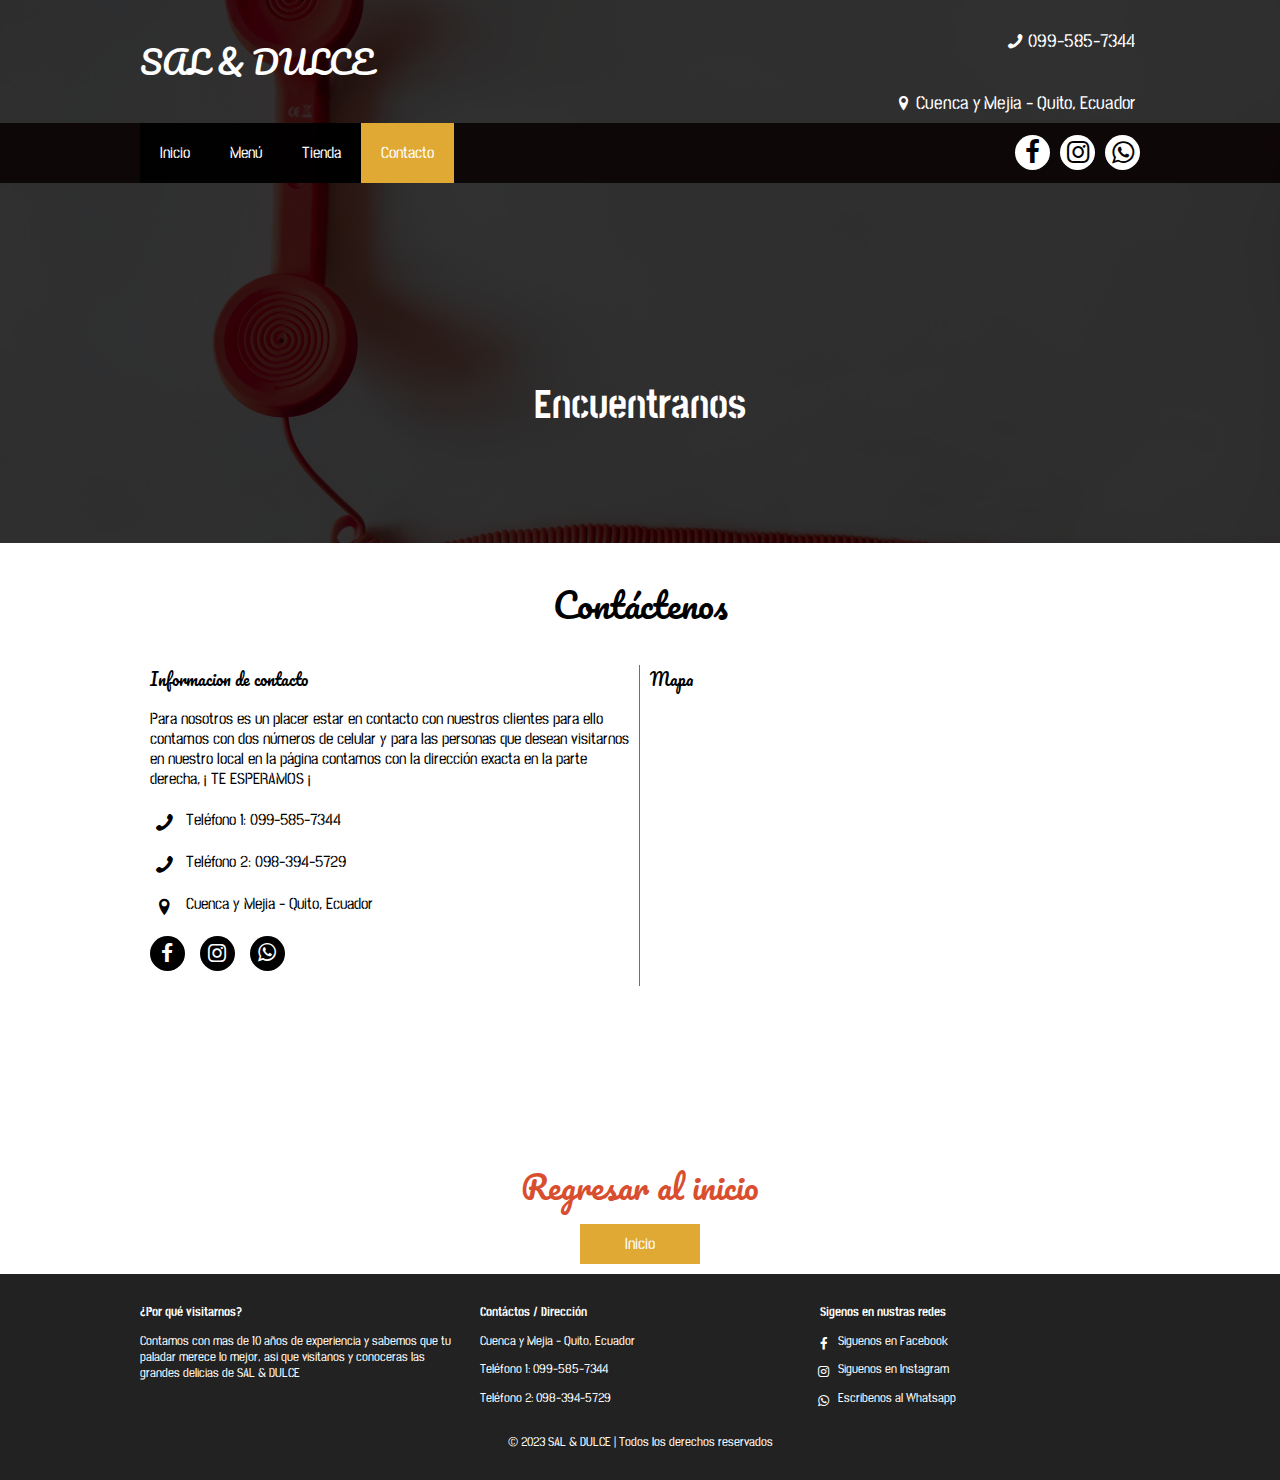
==== commit 47fdd16b: "Add files via upload" ====
--- a/contacto.html
+++ b/contacto.html
@@ -1,39 +1,71 @@
 <!DOCTYPE html>
 <html lang="es">
-  <head>
-    <meta charset="utf-8">
-    <title>Contacto | SAL & DULCE</title>
-    <meta name="viewport" content="width=device-width, user-scalable=yes, initial-scale=1.0, maximum-scale=3.0, minimum-scale=1.0">
-    <link rel="shortcut icon" href="imagen/Pestaña.jpeg" type="img/x-icon">
-    <link rel="stylesheet" href="estilos.css">
-    <link rel="stylesheet" href="css/contacto.css">
-    <link rel="stylesheet" href="css/fontello.css">
-  </head>
-  <body>
-    <header class="main-header">
+
+<head>
+  <meta charset="utf-8">
+  <title>Contacto | SAL & DULCE</title>
+  <meta name="viewport"
+    content="width=device-width, user-scalable=yes, initial-scale=1.0, maximum-scale=3.0, minimum-scale=1.0">
+  <link rel="shortcut icon" href="imagen/Pestaña.jpeg" type="img/x-icon">
+  <link rel="stylesheet" href="estilos.css">
+  <link rel="stylesheet" href="css/contacto.css">
+  <link rel="stylesheet" href="css/fontello.css">
+</head>
+
+<body>
+  <header class="main-header">
+    <div class="container container--flex">
+      <div class="logo-container column column--50">
+        <h1 class="logo">SAL & DULCE</h1>
+      </div>
+      <div class="main-header__contacInfo column column--50">
+        <p class="main-header__contacInfo__phone">
+          <span class="icon-phone">099-585-7344</span>
+        </p>
+        <p class="main-header__contacInfo__address">
+          <span class="icon-location">Cuenca y Mejia - Quito, Ecuador</span>
+        </p>
+      </div>
+    </div>
+  </header>
+  <nav class="main-nav">
+    <div class="container container--flex">
+      <span class="icon-menu" id="btnmenu"></span>
+      <ul class="menu" id="menu">
+        <li class="menu__item"><a href="index.html" class="menu__link">Inicio</a></li>
+        <li class="menu__item"><a href="menu.html" class="menu__link">Menú</a></li>
+        <li class="menu__item"><a href="tienda.html" class="menu__link">Tienda</a></li>
+        <li class="menu__item"><a href="contacto.html" class="menu__link menu__link--select">Contacto</a></li>
+      </ul>
+      <div class="social-icon">
+        <a href="https://www.facebook.com/Sal-Dulce-102624468648992" class="social-icon__link">
+          <spam class="icon-facebook"></spam>
+        </a>
+        <a href="https://www.instagram.com/salydulce58/" class="social-icon__link">
+          <spam class="icon-instagram"></spam>
+        </a>
+        <a href="https://wa.me/593995857344" class="social-icon__link">
+          <spam class="icon-whatsapp"></spam>
+        </a>
+      </div>
+    </div>
+  </nav>
+  <section class="banner">
+    <img src="imagen/baner-contacto.jpg" alt="" class="banner__img">
+    <div class="banner__content">Encuentranos</div>
+  </section>
+  <main class="main">
+    <section class="group contact">
+      <h2 class="group__title">Contáctenos</h2>
       <div class="container container--flex">
-        <div class="logo-container column column--50">
-          <h1 class="logo">SAL & DULCE</h1>
-        </div>
-        <div class="main-header__contacInfo column column--50">
-          <p class="main-header__contacInfo__phone">
-            <span class="icon-phone">098-766-0253</span>
-          </p>
-          <p class="main-header__contacInfo__address">
-            <span class="icon-location">Cuenca y Mejia - Quito, Ecuador</span>
-          </p>
-        </div>
-      </div>
-      </header>
-      <nav class="main-nav">
-        <div class="container container--flex">
-          <span class="icon-menu" id="btnmenu"></span>
-          <ul class="menu" id="menu">
-            <li class="menu__item"><a href="index.html" class="menu__link">Inicio</a></li>
-            <!--<li class="menu__item"><a href="nosotros.html" class="menu__link">Nosotros</a></li>-->
-            <li class="menu__item"><a href="menu.html" class="menu__link">Menú</a></li>
-            <li class="menu__item"><a href="contacto.html" class="menu__link menu__link--select">Contacto</a></li>
-          </ul>
+        <div class="contact-information column column--50">
+          <h3 class="column__title">Informacion de contacto</h3>
+          <p class="column__txt">Para nosotros es un placer estar en contacto con nuestros clientes para ello contamos
+            con dos números de celular y para las personas que desean visitarnos en nuestro local en la página contamos
+            con la dirección exacta en la parte derecha, ¡ TE ESPERAMOS ¡</p>
+          <p class="column__txt"><span class="icon-phone"></span>Teléfono 1: 099-585-7344</p>
+          <p class="column__txt"><span class="icon-phone"></span>Teléfono 2: 098-394-5729</p>
+          <p class="column__txt"><span class="icon-location"></span>Cuenca y Mejia - Quito, Ecuador</p>
           <div class="social-icon">
             <a href="https://www.facebook.com/Sal-Dulce-102624468648992" class="social-icon__link">
               <spam class="icon-facebook"></spam>
@@ -41,63 +73,49 @@
             <a href="https://www.instagram.com/salydulce58/" class="social-icon__link">
               <spam class="icon-instagram"></spam>
             </a>
-            <a href="https://wa.me/593987660253" class="social-icon__link">
+            <a href="https://wa.me/593995857344" class="social-icon__link">
               <spam class="icon-whatsapp"></spam>
             </a>
           </div>
         </div>
-      </nav>
-      <section class="banner">
-        <img src="imagen/baner-contacto.jpg" alt="" class="banner__img">
-        <div class="banner__content">Encuentranos</div>
-      </section>
-      <main class="main">
-        <section class="group contact">
-          <h2 class="group__title">Contáctenos</h2>
-          <div class="container container--flex">
-            <div class="contact-information column column--50">
-              <h3 class="column__title">Informacion de contacto</h3>
-              <p class="column__txt">Para nosotros es un placer estar en contacto con nuestros clientes para ello contamos con dos números de celular y para las personas que desean visitarnos en nuestro local en la página contamos con la dirección exacta en la parte derecha, ¡ TE ESPERAMOS ¡</p>
-              <p class="column__txt"><span class="icon-phone"></span>Teléfono 1: 098-766-0253</p>
-              <p class="column__txt"><span class="icon-phone"></span>Teléfono 2: 097-912-3645</p>
-              <p class="column__txt"><span class="icon-location"></span>Cuenca y Mejia - Quito, Ecuador</p>
-              <div class="social-icon">
-                <a href="https://www.facebook.com/Sal-Dulce-102624468648992" class="social-icon__link"><spam class="icon-facebook"></spam></a>
-                <a href="https://www.instagram.com/salydulce58/" class="social-icon__link"><spam class="icon-instagram"></spam></a>
-                <a href="https://wa.me/593987660253" class="social-icon__link"><spam class="icon-whatsapp"></spam></a>
-              </div>
-            </div>
-            <div  class="formulario column column--50">
-              <h3 class="column__title">Mapa</h3>
-              <iframe src="https://www.google.com/maps/embed?pb=!1m18!1m12!1m3!1d249.36184358241204!2d-78.51302992907988!3d-0.2177865762095249!2m3!1f0!2f0!3f0!3m2!1i1024!2i768!4f13.1!3m3!1m2!1s0x0%3A0x1cfa40de4ee5f820!2sSAL%20Y%20DULCE!5e0!3m2!1ses-419!2sec!4v1648681097651!5m2!1ses-419!2sec" width="600" height="450" style="border:0;" allowfullscreen="" loading="lazy" referrerpolicy="no-referrer-when-downgrade" class="mapa"></iframe>              
-            </div>
-          </div>
-        </section>
-      </main>
-      <h1 class="platos__title title " href="manu.html">Regresar al inicio</h1>
-        <a href="index.html" class="btn btn--contact">Inicio</a> 
-      <footer class="main-footer">
-        <div class="container container--flex">
-          <div class="column column--33">
-            <h2 class="column__title">¿Por qué visitarnos?</h2>
-            <p class="column__txt">Contamos con mas de 10 años de experiencia y sabemos que tu paladar merece lo mejor, asi que visitanos y conoceras las grandes delicias de SAL & DULCE</p>
-          </div>
-          <div class="column column--33">
-            <h2 class="column__title">Contáctos / Dirección</h2>
-            <p class="column__txt">Cuenca y Mejia - Quito, Ecuador</p>
-            <p class="column__txt">Teléfono 1: 098-766-0253</p>
-            <p class="column__txt">Teléfono 2: 097-912-3645</p>
-          </div>
-          <div class="column column--33">
-            <h2 class="column__title">Sigenos en nustras redes</h2>
-            <p class="column__txt"><a href="https://www.facebook.com/Sal-Dulce-102624468648992" class="icon-facebook"></a>Siguenos en Facebook</p>
-            <p class="column__txt"><a href="https://www.instagram.com/salydulce58/" class="icon-instagram"></a>Siguenos en Instagram</p>
-            <p class="column__txt"><a href="https://wa.me/593987660253" class="icon-whatsapp"></a>Escribenos al Whatsapp</p>
-          </div>
-          <p class="copy">&copy 2022 SAL & DULCE | Todos los derechos reservados</p>
+        <div class="formulario column column--50">
+          <h3 class="column__title">Mapa</h3>
+          <iframe
+            src="https://www.google.com/maps/embed?pb=!1m18!1m12!1m3!1d838.7499075451441!2d-78.5132801284509!3d-0.21803682457010515!2m3!1f0!2f0!3f0!3m2!1i1024!2i768!4f13.1!3m3!1m2!1s0x91d59bb1ea4511bb%3A0x1cfa40de4ee5f820!2sSAL%20Y%20DULCE!5e0!3m2!1ses!2sec!4v1668051661734!5m2!1ses!2sec"
+            width="600" height="450" style="border:0;" allowfullscreen="" loading="lazy"
+            referrerpolicy="no-referrer-when-downgrade"></iframe>
         </div>
-      </footer>
-      <script src="js/menu.js"></script>
-      <script src="js/modal.js"></script>
-  </body>
-</html>
+      </div>
+    </section>
+  </main>
+  <h1 class="platos__title title " href="manu.html">Regresar al inicio</h1>
+  <a href="index.html" class="btn btn--contact">Inicio</a>
+  <footer class="main-footer">
+    <div class="container container--flex">
+      <div class="column column--33">
+        <h2 class="column__title">¿Por qué visitarnos?</h2>
+        <p class="column__txt">Contamos con mas de 10 años de experiencia y sabemos que tu paladar merece lo mejor, asi
+          que visitanos y conoceras las grandes delicias de SAL & DULCE</p>
+      </div>
+      <div class="column column--33">
+        <h2 class="column__title">Contáctos / Dirección</h2>
+        <p class="column__txt">Cuenca y Mejia - Quito, Ecuador</p>
+        <p class="column__txt">Teléfono 1: 099-585-7344</p>
+        <p class="column__txt">Teléfono 2: 098-394-5729</p>
+      </div>
+      <div class="column column--33">
+        <h2 class="column__title">Sigenos en nustras redes</h2>
+        <p class="column__txt"><a href="https://www.facebook.com/Sal-Dulce-102624468648992"
+            class="icon-facebook"></a>Siguenos en Facebook</p>
+        <p class="column__txt"><a href="https://www.instagram.com/salydulce58/" class="icon-instagram"></a>Siguenos en
+          Instagram</p>
+        <p class="column__txt"><a href="https://wa.me/593995857344" class="icon-whatsapp"></a>Escribenos al Whatsapp</p>
+      </div>
+      <p class="copy">&copy 2023 SAL & DULCE | Todos los derechos reservados</p>
+    </div>
+  </footer>
+  <script src="js/menu.js"></script>
+  <script src="js/modal.js"></script>
+</body>
+
+</html>--- a/estilos.css
+++ b/estilos.css
@@ -2,48 +2,64 @@
   font-family: "Pacifico";
   src: url(fuentes/Pacifico-Regular.ttf)
 }
+
 @font-face {
   font-family: "Stick No Bills";
   src: url(fuentes/StickNoBills-Regular.ttf)
 }
+
 @font-face {
   font-family: "Stick No Bills";
   font-weight: bold;
   src: url(fuentes/StickNoBills-Bold.ttf)
 }
-*{
+
+* {
   box-sizing: border-box;
 }
-body{
+
+body {
   font-family: 'Stick No Bills', sans-serif;
   margin: 0;
 }
+
 /*---------------------Estilos base----------------*/
-img{
+img {
   display: block;
   width: 100%;
   max-width: 100%;
 }
-h1, h2, h3, h4, h5, h6 {
+
+h1,
+h2,
+h3,
+h4,
+h5,
+h6 {
   margin: 0;
 }
+
 .container {
   width: 100%;
   margin: auto;
 }
+
 .container--flex {
   display: flex;
   flex-wrap: wrap;
   justify-content: space-between;
   align-items: center;
 }
-.column{
-  width: 100%;
-}
+
+.column {
+  width: 100%;
+}
+
 /*---------------------Estilos del header----------------*/
-.main-header{
-  width: 100%;
-}
+.main-header {
+  width: 100%;
+}
+
 .logo {
   font-size: 1.8em;
   color: #DE423A;
@@ -51,29 +67,34 @@
   font-family: 'Pacifico', cursive;
   font-weight: 100;
 }
-.main-header__contacInfo__phone{
+
+.main-header__contacInfo__phone {
   background: #D84E2F;
   color: #fff;
   margin: 0, auto;
   padding: 10px;
 }
+
 .main-header__contacInfo__address {
   padding: 10px;
   margin: 0;
 }
+
 .main-header [class*="icon-"] {
   position: relative;
   top: 2px;
   right: 5px;
 }
+
 /*---------------------Estilos del menu----------------*/
-.main-nav{
+.main-nav {
   width: 100%;
   position: relative;
   z-index: 2000;
   padding: 10px;
 }
-.icon-menu{
+
+.icon-menu {
   display: block;
   color: #fff;
   border: 1px solid #fff;
@@ -85,10 +106,12 @@
   cursor: pointer;
   font-size: 1.5em;
 }
-.social-icon{
+
+.social-icon {
   display: flex;
   justify-content: space-between;
 }
+
 .social-icon [class*="icon-"] {
   color: black;
   margin-left: 10px;
@@ -101,15 +124,17 @@
   background: #fff;
   border-radius: 50%;
 }
-.social-icon__link{
+
+.social-icon__link {
   text-decoration: none;
 }
-.menu{
+
+.menu {
   position: absolute;
   top: 60px;
   left: 0;
   width: 100%;
-  background: rgba(0,0,0,.85);
+  background: rgba(0, 0, 0, .85);
   padding: 0;
   margin: 0;
   list-style: none;
@@ -119,41 +144,49 @@
   /*animacion del menu con el mostrar*/
   transition: height .3s linear;
 }
-.menu__link{
+
+.menu__link {
   display: block;
   padding: 15px;
   color: #fff;
   text-decoration: none;
 }
-.menu__link:hover{
+
+.menu__link:hover {
   background: #E0A933;
 }
-.menu__link--select{
+
+.menu__link--select {
   background: #E0A933;
 }
-.mostrar{
+
+.mostrar {
   height: 200px;
 }
+
 /*---------------------Estilos del banner----------------*/
-.banner{
+.banner {
   margin-top: -55px;
   position: relative;
 }
-.banner:before{
+
+.banner:before {
   content: '';
   position: absolute;
   width: 100%;
   height: 100%;
-  background: rgba(0,0,0,0.8);
+  background: rgba(0, 0, 0, 0.8);
   z-index: 1000;
   top: 0;
 }
-.banner__img{
+
+.banner__img {
   width: 100%;
   height: 550px;
   object-fit: cover;
 }
-.banner__content{
+
+.banner__content {
   width: 90%;
   color: #fff;
   text-align: center;
@@ -165,6 +198,7 @@
   font-size: 1.5em;
   font-weight: bold;
 }
+
 /*---------------------Estilos principales----------------*/
 .group--color .container {
   background: #D84E2F;
@@ -172,19 +206,23 @@
   padding: 10px;
   text-align: center;
 }
+
 .main__title {
   margin: 15px 0;
   font-size: 1.8em;
   font-family: 'Pacifico', cursive;
   font-weight: 100;
 }
-.column__title{
+
+.column__title {
   font-size: 1.3em;
 }
-.main__about__description .column:nth-child(2){
-  padding: 10px;
-}
-.btn{
+
+.main__about__description .column:nth-child(2) {
+  padding: 10px;
+}
+
+.btn {
   display: block;
   text-align: center;
   text-decoration: none;
@@ -194,38 +232,45 @@
   padding: 10px;
   margin: 10px auto;
 }
-.group__title{
+
+.group__title {
   font-family: 'Pacifico', cursive;
   text-align: center;
   font-weight: 100;
   font-size: 1.8em;
   margin: 30px;
 }
+
 .today-special .column {
   margin-bottom: 30px;
   text-align: center;
 }
-.today-special__img{
+
+.today-special__img {
   margin: auto;
   max-width: 350px;
   transition: all 0.5s;
   cursor: pointer;
 }
-.today-special__img:hover{
+
+.today-special__img:hover {
   transform: scale(1.05);
 }
-.today-special__title{
+
+.today-special__title {
   font-size: 1.3em;
   padding-top: 10px;
   padding-bottom: 20px;
 }
-.today-special__price{
+
+.today-special__price {
   font-size: 1.5em;
   color: #D84E2F;
   font-weight: bold;
 }
+
 /*---------------------Estilos del footer----------------*/
-.main-footer{
+.main-footer {
   background: #222;
   color: #fff;
   padding: 10px;
@@ -233,182 +278,228 @@
   padding-bottom: 20px;
   font-size: .8em;
 }
-.copy{
+
+.copy {
   text-align: center;
   margin: auto;
   margin-top: 15px;
 }
-.main-footer [class*="icon-"]{
+
+.main-footer [class*="icon-"] {
   color: #fff;
   text-decoration: none;
 }
-.main-footer [class*="icon-"]:before{
+
+.main-footer [class*="icon-"]:before {
   position: relative;
   top: 3px;
   right: 5px;
 }
+
 /*---------------------Estilos responsive----------------*/
-@media screen and (min-width:480px){
-  .logo{
+@media screen and (min-width:480px) {
+  .logo {
     color: #fff;
   }
-  .main-header__contacInfo{
+
+  .main-header__contacInfo {
     text-align: right;
   }
-  .banner{
+
+  .banner {
     margin-top: -190px;
     z-index: -1000;
   }
-  .main-header__contacInfo__phone{
+
+  .main-header__contacInfo__phone {
     background: none;
   }
-  .main-header__contacInfo__address{
+
+  .main-header__contacInfo__address {
     color: #fff;
   }
-  .column--50{
+
+  .column--50 {
     width: 50%;
   }
-  .main-nav{
+
+  .main-nav {
     background: rgba(8, 0, 0, 0.85);
   }
-  .banner__content{
+
+  .banner__content {
     font-size: 2em;
   }
-  .column--50-25{
+
+  .column--50-25 {
     width: 49%;
   }
-  .column--33{
+
+  .column--33 {
     width: 32%;
   }
-  .main__about__description .column:nth-child(2){
+
+  .main__about__description .column:nth-child(2) {
     padding-left: 20px;
     font-size: .9em;
   }
-  .main__about__description .btn{
+
+  .main__about__description .btn {
     margin: 0;
   }
-  .today-special .column{
+
+  .today-special .column {
     border: 5px solid #ddd;
     padding: 5px;
   }
-  .today-special__img{
+
+  .today-special__img {
     height: 200px;
     object-fit: cover;
   }
-  .main-footer .container--flex{
+
+  .main-footer .container--flex {
     align-items: flex-start;
   }
 }
 
-@media screen and (min-width:768px){
-  .main__title{
+@media screen and (min-width:768px) {
+  .main__title {
     font-size: 2.2em;
   }
-  .main__about__description{
+
+  .main__about__description {
     margin-top: 30px;
   }
-  .main__about__description .column--50:nth-child(2){
+
+  .main__about__description .column--50:nth-child(2) {
     font-size: 1em;
   }
-  .main__about__description .column--50:nth-child(2) .column__txt{
+
+  .main__about__description .column--50:nth-child(2) .column__txt {
     line-height: 30px;
   }
-  .column--50-25{
+
+  .column--50-25 {
     width: 24.5%;
   }
-  .column__title{
+
+  .column__title {
     font-size: 1em;
   }
-  .group__title{
+
+  .group__title {
     font-size: 2.2em;
   }
 }
-@media screen and (min-width:1024px){
-  .container{
+
+@media screen and (min-width:1024px) {
+  .container {
     width: 1000px;
   }
-  .logo{
+
+  .logo {
     font-size: 2em;
     padding: 0;
   }
-  .main-header__contacInfo__phone, .main-header__contacInfo__address{
+
+  .main-header__contacInfo__phone,
+  .main-header__contacInfo__address {
     padding-right: 0;
     font-size: 1.15em;
   }
-  .main-nav{
+
+  .main-nav {
     padding: 0;
   }
-  .banner__content{
+
+  .banner__content {
     font-size: 2.5em;
   }
-  .icon-menu{
+
+  .icon-menu {
     display: none;
   }
-  .menu{
+
+  .menu {
     position: static;
     display: flex;
     height: auto;
     width: auto;
   }
-  .menu__link{
+
+  .menu__link {
     padding: 20px;
   }
-  .group--color .container{
+
+  .group--color .container {
     margin-top: 30px;
     margin-bottom: 30px;
     opacity: 20px;
   }
-  .main__title{
+
+  .main__title {
     font-size: 2.3em;
   }
-  .main__about__description .column--50:nth-child(2) .column__tx{
+
+  .main__about__description .column--50:nth-child(2) .column__tx {
     line-height: 45px;
   }
-  .today-special__title{
+
+  .today-special__title {
     font-size: 1.4em;
   }
-  .today-special__price{
+
+  .today-special__price {
     font-size: 1.8em;
   }
-  .main-footer{
+
+  .main-footer {
     padding-top: 30px;
     padding-bottom: 30px;
   }
 }
-@media screen and (min-width:1600px){
+
+@media screen and (min-width:1600px) {
   .container {
     width: 1600px;
   }
-  .main__about__description .column:nth-child(1) img{
+
+  .main__about__description .column:nth-child(1) img {
     width: 100%;
     height: 350px;
     object-fit: cover;
   }
-  .today-special__img{
+
+  .today-special__img {
     height: 300px;
   }
 }
+
 /*---------------------Estilos modal----------------*/
 .modal {
   width: 100%;
   min-height: 100vh;
-  background: rgba(0,0,0,0.9);
+  background: rgba(0, 0, 0, 0.9);
   position: fixed;
   top: 0;
   left: 0;
   z-index: 1000000;
   display: none;
 }
-.modal__content{
+
+.modal__content {
   display: flex;
   justify-content: center;
   align-items: center;
   height: 100vh;
 }
-.modal__img{
+
+.modal__img {
   width: 50%;
 }
-.modal__boton{
+
+.modal__boton {
   position: absolute;
   top: 10px;
   right: 10px;
@@ -424,50 +515,68 @@
   border-radius: 50%;
   font-family: monospace;
 }
-.modal--open{
+
+.modal--open {
   display: block;
 }
+
 /*Estilos del otro boton del manu*/
-.title{
+.title {
   color: #D84E2F;
   font-family: 'Pacifico', cursive;
   font-weight: 100;
   text-align: center;
 }
+
 /*-------------Estilos de la galeria infinita-------------*/
-.slider{
-  width: 85%;
+
+/*Slider 2 prueba*/
+
+.container-slider {
+  width: 90%;
+  max-width: 900px;
   margin: auto;
   overflow: hidden;
-}
-.slider ul{
+  position: relative;
+  box-shadow: 0 0 0 10px #fff,
+    0 15px 50px;
+}
+
+.slider {
   display: flex;
-  padding: 0;
   width: 300%;
-
-  animation: cambio 20s infinite;
-}
-.slider li{
-  width: 100%;
-  list-style: none;
+  height: 400px;
+}
+
+.slider__section {
+  width: 100%;
+}
+
+.slider__imagen {
+  display: block;
+  width: 100%;
+  height: 100%;
+}
+
+.slider__btn {
+  position: absolute;
+  height: 40px;
+  width: 40px;
+  background: rgba(255, 255, 255, .7);
+  top: 50%;
+  transform: translateY(-50);
+  font-size: 30px;
+  font-weight: bold;
+  font-family: monospace;
+  text-align: center;
+  border-radius: 50%;
   cursor: pointer;
 }
-.slider img{
-  width: 100%;
-}
-@keyframes cambio {
-  0% {margin-left: 0;}
-  15% {margin-left: 0;}
-
-  18% {margin-left: -100%;}
-  28% {margin-left: -100%;}
-
-  31% {margin-left: -200%;}
-  41% {margin-left: -200%;}
-
-  /*39% {margin-left: -300%;}
-  49% {margin-left: -300%;}
-
-  52% {margin-left: -400%;}
-  62% {margin-left: -400%;}*/
+
+.slider__btn--left {
+  left: 10px;
+}
+
+.slider__btn--right {
+  right: 10px;
 }--- a/css/contacto.css
+++ b/css/contacto.css
@@ -1,89 +1,108 @@
-.contact-information{
+.contact-information {
   padding: 10px;
   padding-top: 0;
   margin-bottom: 30px;
   border-bottom: 1px solid #DE423A;
 }
-.contact-information .column__title{
+
+.contact-information .column__title {
   font-family: 'Pacifico', cursive;
   font-weight: 100;
 }
-.formulario .column__title{
+
+.formulario .column__title {
   font-family: 'Pacifico', cursive;
   font-weight: 100;
 }
-.contact-information [class*="icon-"]{
+
+.contact-information [class*="icon-"] {
   font-size: 1.3em;
   margin-right: 7px;
   position: relative;
   top: 5px;
 }
-.contact-information .social-icon{
+
+.contact-information .social-icon {
   justify-content: flex-start;
   margin-bottom: 10px;
 }
+
 .contact-information .social-icon [class*="icon-"] {
   background: black;
   color: #fff;
   margin-left: 0;
   margin-right: 15px;
 }
-.formulario{
+
+.formulario {
   padding: 10px;
   padding-top: 0;
 }
-.formulario__label, .formulario__input-txt, .formulario__textarea{
+
+.formulario__label,
+.formulario__input-txt,
+.formulario__textarea {
   display: block;
   width: 100%;
 }
-.formulario__input-txt{
+
+.formulario__input-txt {
   padding: 10px;
   margin-bottom: 10px;
 }
-.formulario__textarea{
+
+.formulario__textarea {
   min-height: 100px;
   min-width: 100%;
   max-width: 100%;
   max-height: 100px;
 }
-.formulario__btn{
+
+.formulario__btn {
   border: none;
   cursor: pointer;
   font-size: 1em;
 }
-@media screen and (min-width:480px){
-  .contact .container--flex{
+
+@media screen and (min-width:480px) {
+  .contact .container--flex {
     align-items: flex-start;
   }
+
   .contact-information p {
     font-size: 0.75em;
   }
-  .contact-information{
+
+  .contact-information {
     border-right: 1px solid #DE423A;
     border-bottom: none;
   }
-  .mapa{
+
+  .mapa {
     width: 240px;
     height: 300px;
   }
 
 }
-@media screen and (min-width:768px){
+
+@media screen and (min-width:768px) {
   .contact-information p {
     font-size: 1em;
   }
-  .column-information .column__title{
+
+  .column-information .column__title {
     font-size: 1.5em;
   }
-  .mapa{
+
+  .mapa {
     width: 400px;
     height: 350px;
   }
 }
 
-@media screen and (min-width:1024px){
-  .mapa{
+@media screen and (min-width:1024px) {
+  .mapa {
     width: 540px;
     height: 350px;
   }
-}
+}--- a/css/fontello.css
+++ b/css/fontello.css
@@ -2,13 +2,14 @@
   font-family: 'fontello';
   src: url('../fuentes/fontello.eot?84308937');
   src: url('../fuentes/fontello.eot?84308937#iefix') format('embedded-opentype'),
-       url('../fuentes/fontello.woff2?84308937') format('woff2'),
-       url('../fuentes/fontello.woff?84308937') format('woff'),
-       url('../fuentes/fontello.ttf?84308937') format('truetype'),
-       url('../fuentes/fontello.svg?84308937#fontello') format('svg');
+    url('../fuentes/fontello.woff2?84308937') format('woff2'),
+    url('../fuentes/fontello.woff?84308937') format('woff'),
+    url('../fuentes/fontello.ttf?84308937') format('truetype'),
+    url('../fuentes/fontello.svg?84308937#fontello') format('svg');
   font-weight: normal;
   font-style: normal;
 }
+
 /* Chrome hack: SVG is rendered more smooth in Windozze. 100% magic, uncomment if you need it. */
 /* Note, that will break hinting! In other OS-es font will be not as sharp as it could be */
 /*
@@ -19,7 +20,8 @@
   }
 }
 */
-[class^="icon-"]:before, [class*=" icon-"]:before {
+[class^="icon-"]:before,
+[class*=" icon-"]:before {
   font-family: "fontello";
   font-style: normal;
   font-weight: normal;
@@ -54,47 +56,223 @@
   /* text-shadow: 1px 1px 1px rgba(127, 127, 127, 0.3); */
 }
 
-.icon-picture:before { content: '\e800'; } /* '' */
-.icon-user:before { content: '\e801'; } /* '' */
-.icon-users:before { content: '\e802'; } /* '' */
-.icon-cancel:before { content: '\e803'; } /* '' */
-.icon-check:before { content: '\e804'; } /* '' */
-.icon-menu:before { content: '\e805'; } /* '' */
-.icon-home:before { content: '\e806'; } /* '' */
-.icon-phone:before { content: '\e807'; } /* '' */
-.icon-chat:before { content: '\e808'; } /* '' */
-.icon-mobile:before { content: '\e809'; } /* '' */
-.icon-thumbs-up:before { content: '\e80a'; } /* '' */
-.icon-location-outline:before { content: '\e80b'; } /* '' */
-.icon-mail:before { content: '\e80c'; } /* '' */
-.icon-cafe:before { content: '\e80d'; } /* '' */
-.icon-group:before { content: '\e80e'; } /* '' */
-.icon-rss:before { content: '\e80f'; } /* '' */
-.icon-chat-1:before { content: '\e810'; } /* '' */
-.icon-tag:before { content: '\e811'; } /* '' */
-.icon-share:before { content: '\e812'; } /* '' */
-.icon-location:before { content: '\e813'; } /* '' */
-.icon-calendar:before { content: '\e814'; } /* '' */
-.icon-menu-outline:before { content: '\e815'; } /* '' */
-.icon-clock:before { content: '\e816'; } /* '' */
-.icon-rain:before { content: '\e817'; } /* '' */
-.icon-cloud-sun:before { content: '\e818'; } /* '' */
-.icon-rain-1:before { content: '\e819'; } /* '' */
-.icon-rain-inv:before { content: '\e81a'; } /* '' */
-.icon-cancel-1:before { content: '\e81b'; } /* '' */
-.icon-left-bold:before { content: '\e81c'; } /* '' */
-.icon-calendar-1:before { content: '\e81d'; } /* '' */
-.icon-cancel-2:before { content: '\e81e'; } /* '' */
-.icon-restaurant:before { content: '\e832'; } /* '' */
-.icon-twitter:before { content: '\f099'; } /* '' */
-.icon-facebook:before { content: '\f09a'; } /* '' */
-.icon-instagram:before { content: '\f16d'; } /* '' */
-.icon-apple:before { content: '\f179'; } /* '' */
-.icon-android:before { content: '\f17b'; } /* '' */
-.icon-google:before { content: '\f1a0'; } /* '' */
-.icon-whatsapp:before { content: '\f232'; } /* '' */
-.icon-credit-card-alt:before { content: '\f283'; } /* '' */
-.icon-id-card-o:before { content: '\f2c3'; } /* '' */
-.icon-thermometer:before { content: '\f2c7'; } /* '' */
-.icon-dropbox:before { content: '\f330'; } /* '' */
-.icon-search:before { content: '\f50d'; } /* '' */
+.icon-picture:before {
+  content: '\e800';
+}
+
+/* '' */
+.icon-user:before {
+  content: '\e801';
+}
+
+/* '' */
+.icon-users:before {
+  content: '\e802';
+}
+
+/* '' */
+.icon-cancel:before {
+  content: '\e803';
+}
+
+/* '' */
+.icon-check:before {
+  content: '\e804';
+}
+
+/* '' */
+.icon-menu:before {
+  content: '\e805';
+}
+
+/* '' */
+.icon-home:before {
+  content: '\e806';
+}
+
+/* '' */
+.icon-phone:before {
+  content: '\e807';
+}
+
+/* '' */
+.icon-chat:before {
+  content: '\e808';
+}
+
+/* '' */
+.icon-mobile:before {
+  content: '\e809';
+}
+
+/* '' */
+.icon-thumbs-up:before {
+  content: '\e80a';
+}
+
+/* '' */
+.icon-location-outline:before {
+  content: '\e80b';
+}
+
+/* '' */
+.icon-mail:before {
+  content: '\e80c';
+}
+
+/* '' */
+.icon-cafe:before {
+  content: '\e80d';
+}
+
+/* '' */
+.icon-group:before {
+  content: '\e80e';
+}
+
+/* '' */
+.icon-rss:before {
+  content: '\e80f';
+}
+
+/* '' */
+.icon-chat-1:before {
+  content: '\e810';
+}
+
+/* '' */
+.icon-tag:before {
+  content: '\e811';
+}
+
+/* '' */
+.icon-share:before {
+  content: '\e812';
+}
+
+/* '' */
+.icon-location:before {
+  content: '\e813';
+}
+
+/* '' */
+.icon-calendar:before {
+  content: '\e814';
+}
+
+/* '' */
+.icon-menu-outline:before {
+  content: '\e815';
+}
+
+/* '' */
+.icon-clock:before {
+  content: '\e816';
+}
+
+/* '' */
+.icon-rain:before {
+  content: '\e817';
+}
+
+/* '' */
+.icon-cloud-sun:before {
+  content: '\e818';
+}
+
+/* '' */
+.icon-rain-1:before {
+  content: '\e819';
+}
+
+/* '' */
+.icon-rain-inv:before {
+  content: '\e81a';
+}
+
+/* '' */
+.icon-cancel-1:before {
+  content: '\e81b';
+}
+
+/* '' */
+.icon-left-bold:before {
+  content: '\e81c';
+}
+
+/* '' */
+.icon-calendar-1:before {
+  content: '\e81d';
+}
+
+/* '' */
+.icon-cancel-2:before {
+  content: '\e81e';
+}
+
+/* '' */
+.icon-restaurant:before {
+  content: '\e832';
+}
+
+/* '' */
+.icon-twitter:before {
+  content: '\f099';
+}
+
+/* '' */
+.icon-facebook:before {
+  content: '\f09a';
+}
+
+/* '' */
+.icon-instagram:before {
+  content: '\f16d';
+}
+
+/* '' */
+.icon-apple:before {
+  content: '\f179';
+}
+
+/* '' */
+.icon-android:before {
+  content: '\f17b';
+}
+
+/* '' */
+.icon-google:before {
+  content: '\f1a0';
+}
+
+/* '' */
+.icon-whatsapp:before {
+  content: '\f232';
+}
+
+/* '' */
+.icon-credit-card-alt:before {
+  content: '\f283';
+}
+
+/* '' */
+.icon-id-card-o:before {
+  content: '\f2c3';
+}
+
+/* '' */
+.icon-thermometer:before {
+  content: '\f2c7';
+}
+
+/* '' */
+.icon-dropbox:before {
+  content: '\f330';
+}
+
+/* '' */
+.icon-search:before {
+  content: '\f50d';
+}
+
+/* '' */